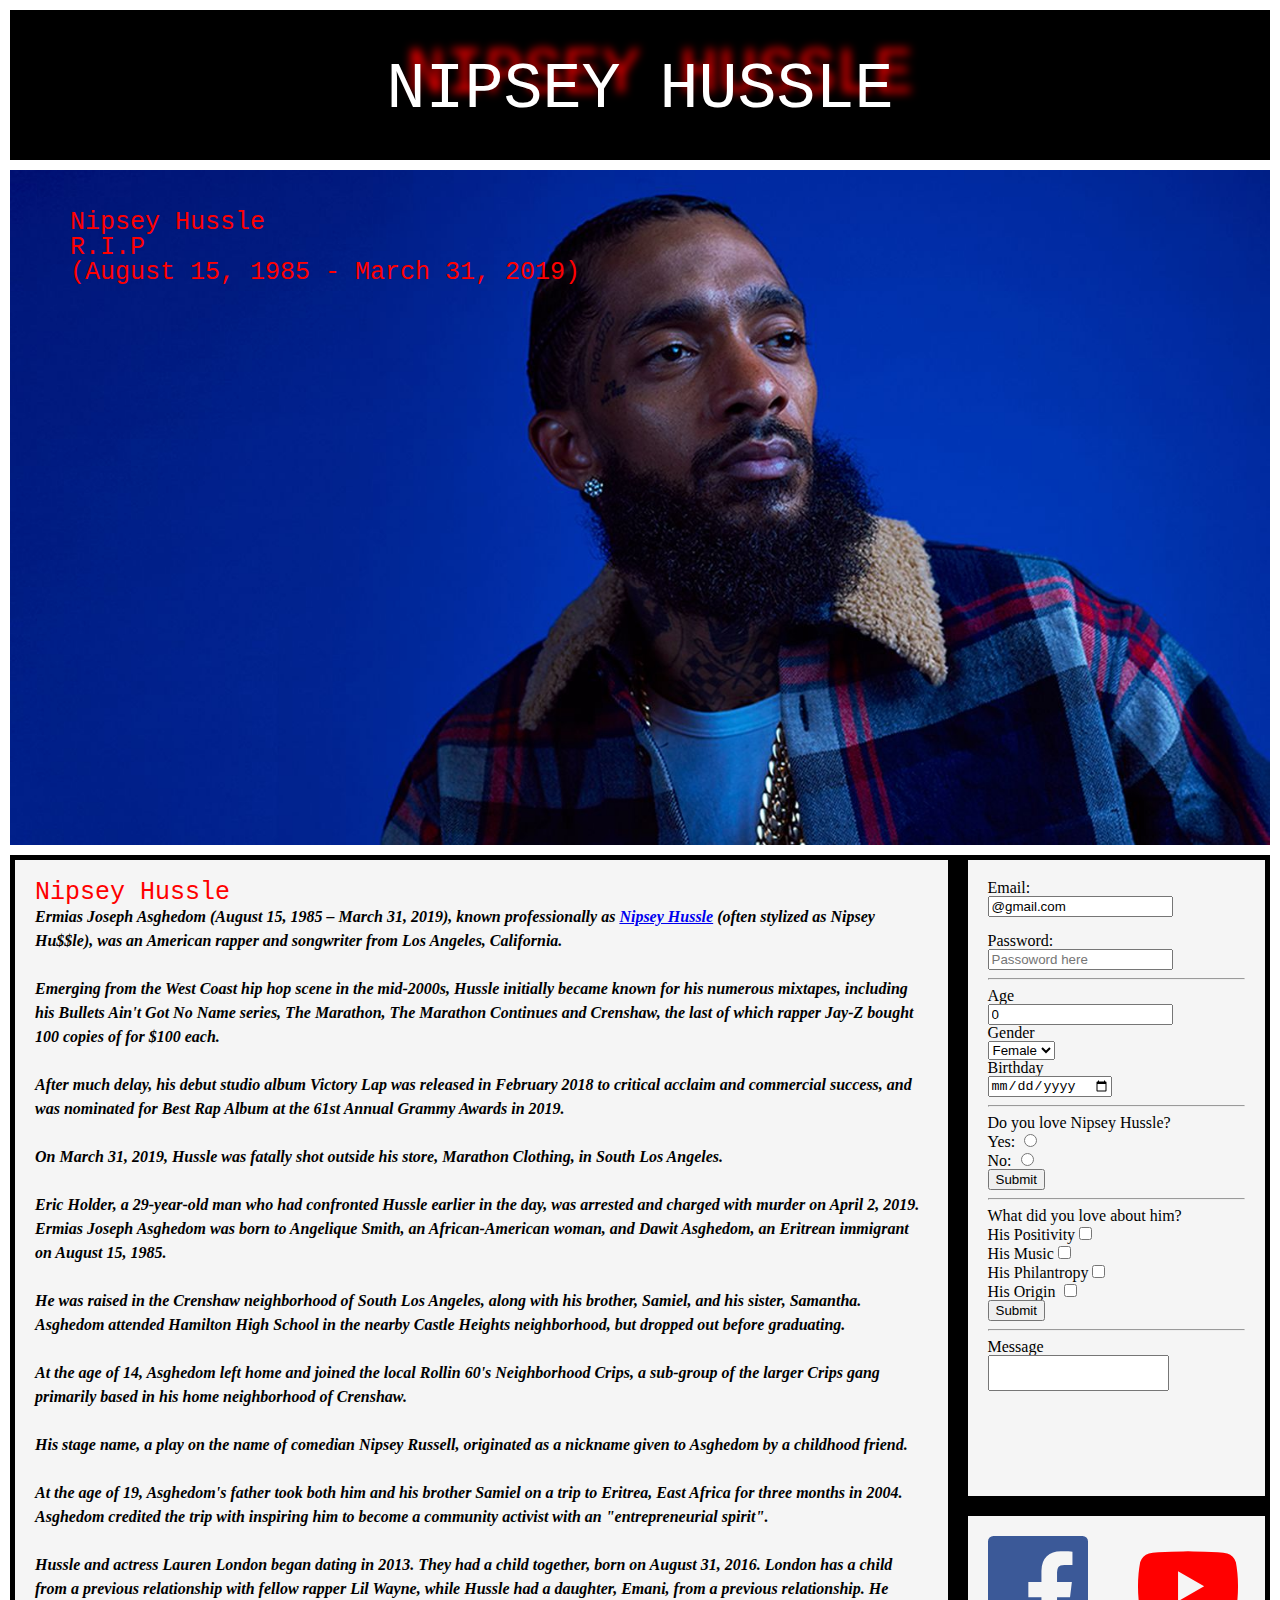
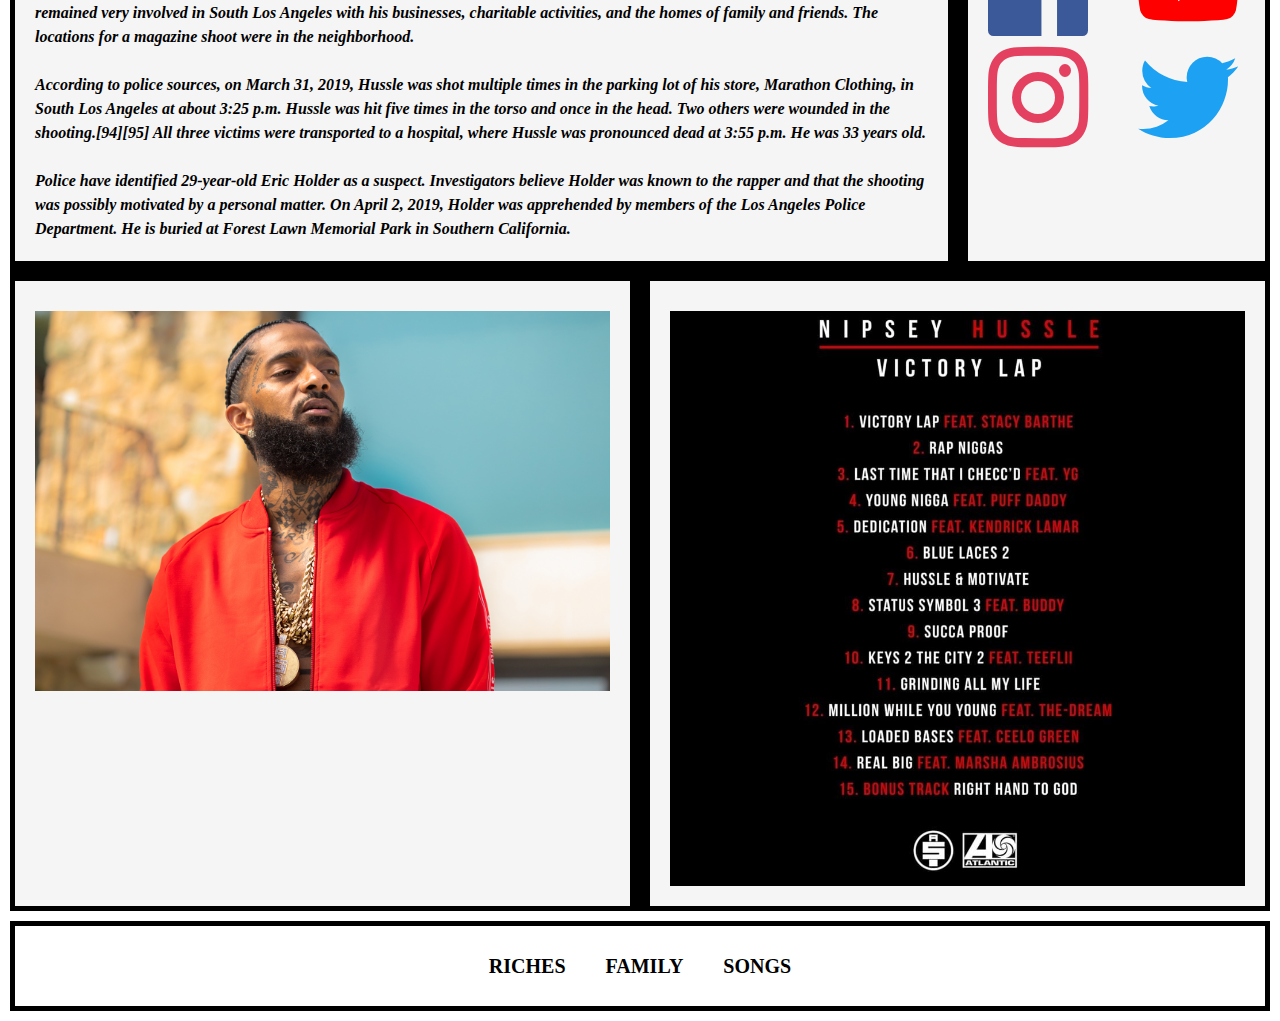
==== index.html @ e99141a1 "media query" ====
<!DOCTYPE html>
<html lang="en">
<head>
  <meta charset="UTF-8">
  <meta name="viewport" content="width=device-width, initial-scale=1.0">
  <meta http-equiv="X-UA-Compatible" content="ie=edge">
  <link rel="stylesheet" href="reset.css">
  <link rel="stylesheet" href="style.css">
  <link rel="shortcut icon" href="ami.jpg"/>
  <link rel="stylesheet" href="4/style.css">
  <script src="scripts.js"></script>
  <title>NIPSEY HUSSLE</title>
</head>

  <body>
 

    <header class="headerone" id="header">
 <h1>Nipsey Hussle</h1>
    </header>

    <section class="firstsection">
        <div class="containerimage">
    <img class="mainimage" src="nipmain.jpg" alt="" srcset="">
    <div class="text-block"> 
        <h1>Nipsey Hussle</h1>
        <h1>R.I.P</h1>
        <h1>(August 15, 1985 - March 31, 2019)</h1>
      </div>
        </div>
    </section>

    <!-- <section class="container">
      <div class="box">
        <div id="front">
          <video class="racks" width="400" height="400" controls>
            <source src="racks.mp4" type="video/mp4">
        </video>
        </div>
        <div id="back">
          <video class="racks" width="400" height="400" controls>
            <source src="statusSymbol3.mp4" type="video/mp4">
        </video>
          </div>
          <div id="left">
            <a href="https://www.themarathonclothing.com/collections/music" target="_blank">
              <img src="nipred.jpg" alt="" srcset=""></a>
            </div>
            <div id="right">
              <img src="nipbrother.jpg" alt="" srcset="">
              </div>
              <div id="top">
            
                </div>
                <div id="bottom">
           
                  </div>
      </div>
    </section> -->

    <section class="fivearticles">
        <article id="one">
            <div>
                <h1>Nipsey Hussle</h1>
                    <p>Ermias Joseph Asghedom (August 15, 1985 – March 31, 2019), 
                      known professionally as <a href="https://en.wikipedia.org/wiki/Nipsey_Hussle" target="_blank">Nipsey Hussle</a> 
                      (often stylized as Nipsey Hu$$le), was an American rapper and songwriter from Los Angeles, California. <br><br>
                      Emerging from the West Coast hip hop scene in the mid-2000s, Hussle initially became known for his numerous mixtapes, including his Bullets Ain't Got No Name series, The Marathon, The Marathon Continues and Crenshaw, the last of which rapper Jay-Z bought 100 copies of for $100 each.
                      <br> <br>
                      After much delay, his debut studio album Victory Lap was released in February 2018 to critical acclaim and commercial success, and was nominated for Best Rap Album at the 61st Annual Grammy Awards in 2019.<br><br>
                      On March 31, 2019, Hussle was fatally shot outside his store, Marathon Clothing, in South Los Angeles. <br><br>
                      Eric Holder, a 29-year-old man who had confronted Hussle earlier in the day, was arrested and charged with murder on April 2, 2019.
                    </p>
                    <p>Ermias Joseph Asghedom was born to Angelique Smith, an African-American woman, and Dawit Asghedom, an Eritrean immigrant on August 15, 1985. 
                        <br><br>
                        He was raised in the Crenshaw neighborhood of South Los Angeles, along with his brother, Samiel, and his sister, Samantha. Asghedom attended Hamilton High School in the nearby Castle Heights neighborhood, but dropped out before graduating. 
                        <br><br>
                        At the age of 14, Asghedom left home and joined the local Rollin 60's Neighborhood Crips, a sub-group of the larger Crips gang primarily based in his home neighborhood of Crenshaw. 
                        <br><br>
                        His stage name, a play on the name of comedian Nipsey Russell, originated as a nickname given to Asghedom by a childhood friend.
                      <br><br>
                      At the age of 19, Asghedom's father took both him and his brother Samiel on a trip to Eritrea, East Africa for three months in 2004. Asghedom credited the trip with inspiring him to become a community activist with an "entrepreneurial spirit".
                      <br><br>
                      Hussle and actress Lauren London began dating in 2013. They had a child together, born on August 31, 2016. London has a child from a previous relationship with fellow rapper Lil Wayne, while Hussle had a daughter, Emani, from a previous relationship. 
                      He remained very involved in South Los Angeles with his businesses, charitable activities, and the homes of family and friends. 
                      The locations for a magazine shoot were in the neighborhood.
                      <br><br>
                      According to police sources, on March 31, 2019, Hussle was shot multiple times in the parking lot of his store, Marathon Clothing, in South Los Angeles at about 3:25 p.m. Hussle was hit five times in the torso and once in the head. Two others were wounded in the shooting.[94][95] All three victims were transported to a hospital, where Hussle was pronounced dead at 3:55 p.m. He was 33 years old.
<br><br>
Police have identified 29-year-old Eric Holder as a suspect. Investigators believe Holder was known to the rapper and that the shooting was possibly motivated by a personal matter. On April 2, 2019, Holder was apprehended by members of the Los Angeles Police Department.

He is buried at Forest Lawn Memorial Park in Southern California.
                      </p>
            </div>
        </article>
        <article id="two">
            <form class="forms">
                Email: <br>
                <input type="email" placeholder="Email here" value="@gmail.com">
                <br>
               <br>
                Password: <br>
                <input type="password" placeholder="Passoword here"><br>
              <hr>
              Age <br> 
              <input type="number" value="0" min="0"><br>
              Gender <br>
              <select name="gender" class="click">
                <option value="girl">Female</option>
                <option value="boy">Male</option>
                <option value="other">Other</option>
              </select> <br>
              Birthday <br> 
              <input type="date" name="birthday"><br>
              <hr>
                Do you love Nipsey Hussle? <br>
                Yes:
                <input type="radio" name="so.to.choose.one"><br>
                No:
                <input type="radio" name="so.to.choose.one"><br>
                <input class="click" type="submit" value="Submit"><br>
              <hr>
          
                What did you love about him? <br>
                His Positivity<input type="checkbox"><br>
                His Music<input type="checkbox"><br>
                His Philantropy<input type="checkbox"><br>
                His Origin <input type="checkbox"><br>
                <input class="click" type="submit" value="Submit"><br>
              <hr>
              
                Message <br> 
                <textarea id="message" placeholder="Message">
                </textarea>
          
              </form>
        </article>
        <article id="three">
          <div class="icons-div">

              <a href="http://facebook.com" target="_blank">
            <span class="icon-facebook">
            </span>
          </a>

          <a href="http://youtube.com" target="_blank">
            <span class="icon-youtube">
              </span>
            </a>

            <a href="http://instagram.com" target="_blank">
              <span class="icon-instagram">
                </span>
              </a>

              <a href="http://twitter.com" target="_blank">
                <span class="icon-twitter">
                  </span>
                </a>
                
          </div>
        </article>
        <article id="four">
          <div><a href="https://www.themarathonclothing.com/collections/music/products/victory-lap" target="_blank"> 
            <img src="nipred.jpg" alt="" srcset=""></a></div>
        </article>
        <article id="five">
            <div><a href="https://www.themarathonclothing.com/collections/music/products/victory-lap" target="_blank"> 
              <img src="victorylap.jpg" alt="" srcset=""></a></div>
        </article>
    </section>

    <footer class="footerone" id="footer">
        <ul>
          <li><a href="http://bbc.com/news" target="_blank">Riches</a></li>
          <li><a href="http://www.bbc.com/news" target="_blank">Family</a></li>
          <li><a href="http://www.bbc.com/news" target="_blank">Songs</a></li>
        </ul>
    </footer>


  </body>
</html>
---- style.css ----
body {
    margin: 10px;
}
header, section, footer {
    display: block;
  }
.headerone, .footerone {
    border: black solid 5px;
}
#header {
  background-color: black;
  height: 150px;
}
#header h1 {
  color: white;
  font-size: 5em;
  text-align: center;
  line-height: 150px;
  text-transform: uppercase;
  text-shadow: 20px -15px 10px red;
}
.firstsection {
  margin-bottom: 10px;
}
.containerimage {
  position: relative;
}
.mainimage, #five img, #four img {
  display: block;
  width: 100%;
  margin-top: 10px;
  }
/* top left text */
.text-block {
  position: absolute;
  top: 40px;
  left: 40px;
  color: black;
  padding-left: 20px;
  padding-right: 20px;
}
.fivearticles {
  display: grid;
  grid-template-columns: 1fr 1fr 1fr 1fr;
  grid-gap: 20px;
  background-color: black;
  border: solid black 5px;
}
#one, #two, #three, #four, #five {
  padding: 20px;
  background-color: whitesmoke;
}
#one {
  grid-column: 1/4;
  grid-row: 1/3;
}
h1 {
  font-size: 25px;
  font-family: monospace;
  color: red;
}
p {
  font-style: italic;
  font-weight: 900;
  line-height: 1.5;
  transition: background .3s ease;
}
#two {
  grid-column: 4/5;
  grid-row: 1/2;
  min-width: 230px;
}
#message {
  resize: none;
  }
#three {
  grid-column: 4/5;
  grid-row: 2/3;
  min-width: 230px;
}
.icons-div {
  font-size: 100px;
}
.icons-div a {
  text-decoration: none;
}
.icon-youtube:before {
  content: "\e900";
  color: #f00; 
}
.icon-twitter:before {
  content: "\e901";
  color: #1da1f2;
}
.icon-instagram:before {
  content: "\e902";
  color: #e4405f;
}
.icon-facebook:before {
  content: "\e903";
  color: #3b5998;
}
#four {
  grid-column: 1/3;
  grid-row: 3/4;
  min-width: 100%;
}
#five {
  grid-column: 3/5;
  grid-row: 3/4;
  min-width: 100%;
}
#footer {
  font-size: 20px;
  margin-top: 10px;
}
ul {
    display: flex;
    justify-content: center;
}
ul li {
    list-style: none;
}
ul li a {
    display: block;
    padding: 10px 20px;
    margin: 20px 0;
    text-decoration: none;
    text-transform: uppercase;
    color: black;
    font-weight: bold;
}

















/* nav {
    position: relative;
    margin-top: 50px;
} */
/* .container {
  width: 400px;
  height: 400px;
  margin: 200px auto;
  perspective: 800px;
}
.box {
  width: 400px;
  transform-style: preserve-3d;
  animation: loop 15s linear infinite;
}
.box div {
  position: absolute;
  width: 400px;
  height: 400px;
  opacity: 0.8;
  font: 80px impact;
  text-align: center;
}
.box img {
  width: 400px;
  height: 400px;
}
#front {
transform: translateZ(200px);
background: yellow;
}
#back {
transform: rotateY(180deg) translateZ(200px);
background: orange;
}
#left {
transform: rotateY(-90deg) translateX(-200px);
transform-origin: left;
background: white;
}
#right {
transform: rotateY(90deg) translateX(200px);
transform-origin: right;
background: red;
}
#top {
transform: rotateX(-90deg) translateY(-200px);
transform-origin: top;
background: black;
}
#bottom {
transform: rotateX(90deg) translateY(200px);
transform-origin: bottom;
background: black;
}
@keyframes loop {
0% { transform: rotateY(0); }
100% { transform: rotateY(360deg); }
} */







    /*
    background-image: url(London.jpg);
    background-repeat: no-repeat;
    background-size: 100%;
    background-position: center;
    */
/*
min-height: 20px;
border-radius: 10px;*/

/*
html {
font-size: 20px;
scroll-behavior: smooth;
}
*/
    /* background-image: url(hussle.jpg);
    background-size: 100% 100%;
    background-size: contain; */

    @media only screen and (max-width: 600px) {
      .fivearticles {
        display: grid;
        grid-template-columns: 1fr;
      }
      #one {
        grid-column: 1/2;
        grid-row: 1/2;
        background-color: red;
      }
      #two {
        grid-column: 1/2;
        grid-row: 2/3;
      }
      #three {
        grid-column: 1/2;
        grid-row: 3/4;
        min-width: 230px;
      }
      #four {
        grid-column: 1/2;
        grid-row: 4/5;
        min-width: 100%;
      }
      #five {
        grid-column: 1/2;
        grid-row: 5/6;
        min-width: 100%;
      }
    }
---- 4/style.css ----
@font-face {
  font-family: 'icomoon';
  src:  url('fonts/icomoon.eot?q5d6qf');
  src:  url('fonts/icomoon.eot?q5d6qf#iefix') format('embedded-opentype'),
    url('fonts/icomoon.ttf?q5d6qf') format('truetype'),
    url('fonts/icomoon.woff?q5d6qf') format('woff'),
    url('fonts/icomoon.svg?q5d6qf#icomoon') format('svg');
  font-weight: normal;
  font-style: normal;
}

[class^="icon-"], [class*=" icon-"] {
  /* use !important to prevent issues with browser extensions that change fonts */
  font-family: 'icomoon' !important;
  speak: none;
  font-style: normal;
  font-weight: normal;
  font-variant: normal;
  text-transform: none;
  line-height: 1;

  /* Better Font Rendering =========== */
  -webkit-font-smoothing: antialiased;
  -moz-osx-font-smoothing: grayscale;
}

.icon-youtube:before {
  content: "\e900";
  color: #f00;
}
.icon-twitter:before {
  content: "\e901";
  color: #1da1f2;
}
.icon-instagram:before {
  content: "\e902";
  color: #e4405f;
}
.icon-facebook:before {
  content: "\e903";
  color: #3b5998;
}
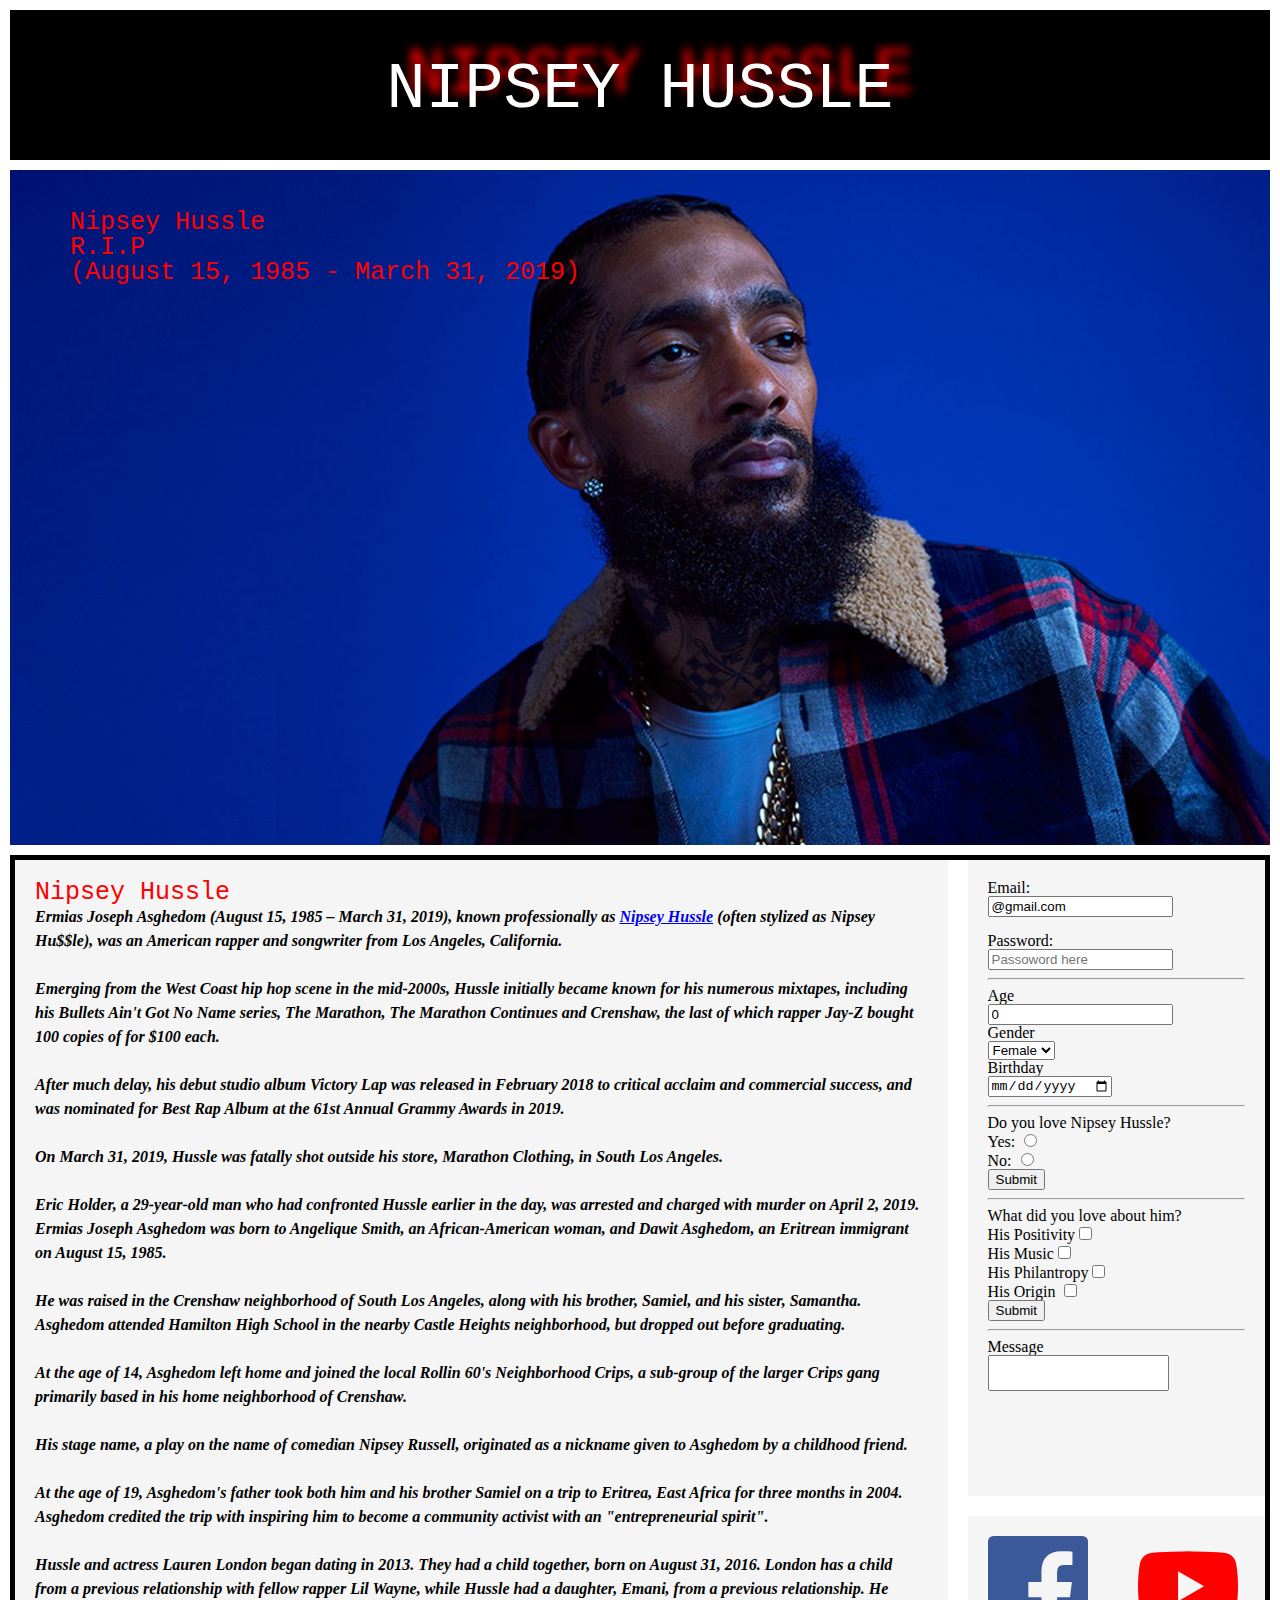
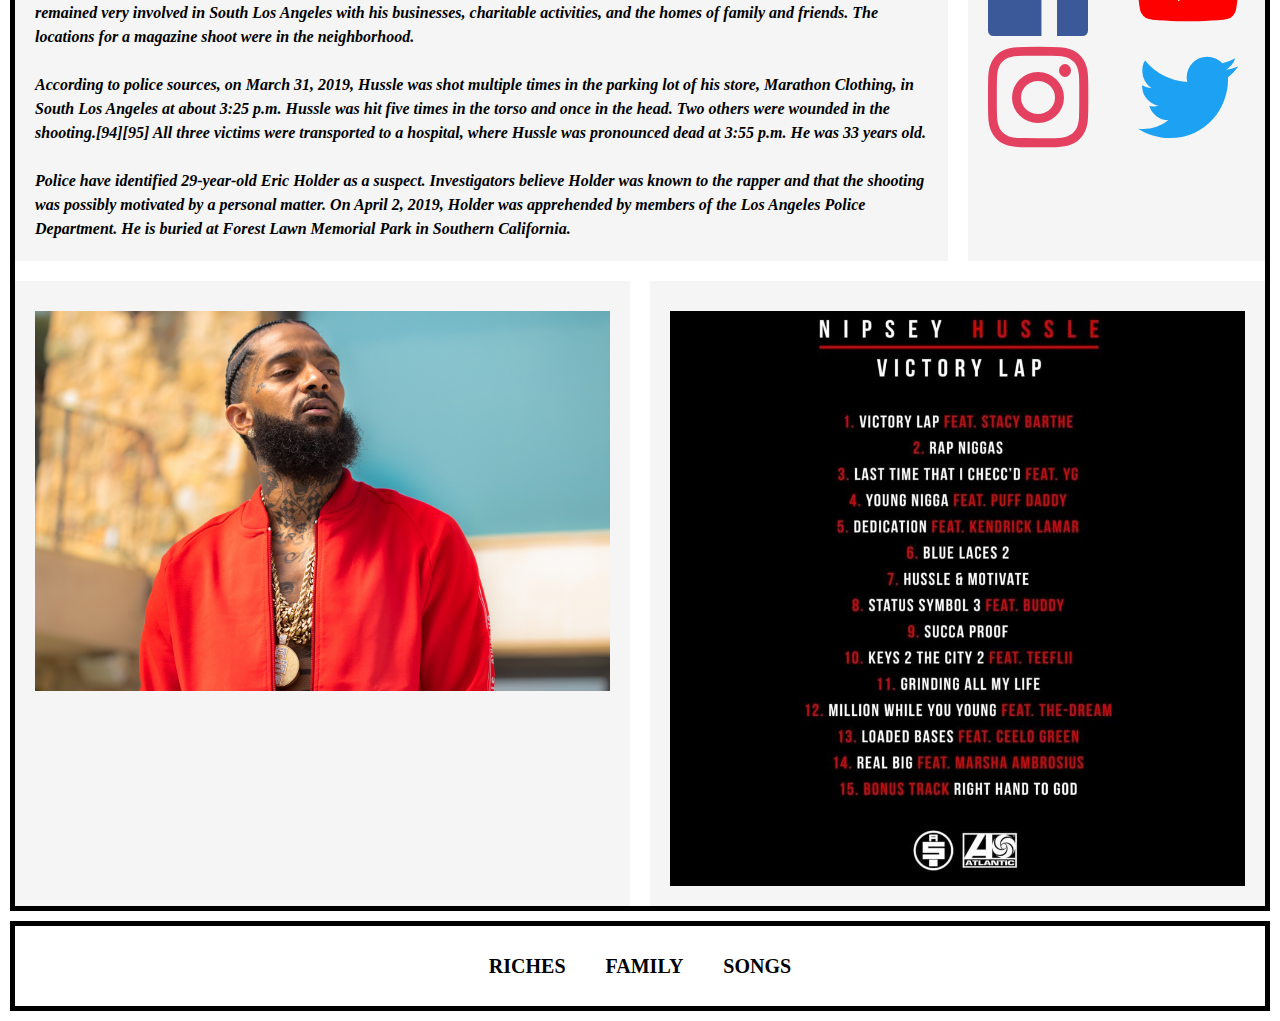
==== commit 1cfc3bc0: "arrange in folders" ====
--- a/index.html
+++ b/index.html
@@ -4,11 +4,11 @@
   <meta charset="UTF-8">
   <meta name="viewport" content="width=device-width, initial-scale=1.0">
   <meta http-equiv="X-UA-Compatible" content="ie=edge">
-  <link rel="stylesheet" href="reset.css">
-  <link rel="stylesheet" href="style.css">
-  <link rel="shortcut icon" href="ami.jpg"/>
-  <link rel="stylesheet" href="4/style.css">
-  <script src="scripts.js"></script>
+  <link rel="stylesheet" href="css.js/reset.css">
+  <link rel="stylesheet" href="css.js/style.css">
+  <link rel="shortcut icon" href="images/ami.jpg"/>
+  <link rel="stylesheet" href="css.js/4/style.css">
+  <script src="css.js/scripts.js"></script>
   <title>NIPSEY HUSSLE</title>
 </head>
 
@@ -21,7 +21,7 @@
 
     <section class="firstsection">
         <div class="containerimage">
-    <img class="mainimage" src="nipmain.jpg" alt="" srcset="">
+    <img class="mainimage" src="images/nipmain.jpg" alt="" srcset="">
     <div class="text-block"> 
         <h1>Nipsey Hussle</h1>
         <h1>R.I.P</h1>
@@ -162,11 +162,11 @@
         </article>
         <article id="four">
           <div><a href="https://www.themarathonclothing.com/collections/music/products/victory-lap" target="_blank"> 
-            <img src="nipred.jpg" alt="" srcset=""></a></div>
+            <img src="images/nipred.jpg" alt="" srcset=""></a></div>
         </article>
         <article id="five">
             <div><a href="https://www.themarathonclothing.com/collections/music/products/victory-lap" target="_blank"> 
-              <img src="victorylap.jpg" alt="" srcset=""></a></div>
+              <img src="images/victorylap.jpg" alt="" srcset=""></a></div>
         </article>
     </section>
 
--- a/css.js/style.css
+++ b/css.js/style.css
@@ -0,0 +1,265 @@
+
+body {
+    margin: 10px;
+}
+header, section, footer {
+    display: block;
+  }
+.headerone, .footerone {
+    border: black solid 5px;
+}
+#header {
+  background-color: black;
+  height: 150px;
+}
+#header h1 {
+  color: white;
+  font-size: 5em;
+  text-align: center;
+  line-height: 150px;
+  text-transform: uppercase;
+  text-shadow: 20px -15px 10px red;
+}
+.firstsection {
+  margin-bottom: 10px;
+}
+.containerimage {
+  position: relative;
+}
+.mainimage, #five img, #four img {
+  display: block;
+  width: 100%;
+  margin-top: 10px;
+  }
+/* top left text */
+.text-block {
+  position: absolute;
+  top: 40px;
+  left: 40px;
+  color: black;
+  padding-left: 20px;
+  padding-right: 20px;
+}
+.fivearticles {
+  display: grid;
+  grid-template-columns: 1fr 1fr 1fr 1fr;
+  grid-gap: 20px;
+  border: solid black 5px;
+}
+#one, #two, #three, #four, #five {
+  padding: 20px;
+  background-color: whitesmoke;
+}
+#one {
+  grid-column: 1/4;
+  grid-row: 1/3;
+}
+h1 {
+  font-size: 25px;
+  font-family: monospace;
+  color: red;
+}
+p {
+  font-style: italic;
+  font-weight: 900;
+  line-height: 1.5;
+  transition: background .3s ease;
+}
+#two {
+  grid-column: 4/5;
+  grid-row: 1/2;
+  min-width: 230px;
+}
+#message {
+  resize: none;
+  }
+#three {
+  grid-column: 4/5;
+  grid-row: 2/3;
+  min-width: 230px;
+}
+.icons-div {
+  font-size: 100px;
+}
+.icons-div a {
+  text-decoration: none;
+}
+.icon-youtube:before {
+  content: "\e900";
+  color: #f00; 
+}
+.icon-twitter:before {
+  content: "\e901";
+  color: #1da1f2;
+}
+.icon-instagram:before {
+  content: "\e902";
+  color: #e4405f;
+}
+.icon-facebook:before {
+  content: "\e903";
+  color: #3b5998;
+}
+#four {
+  grid-column: 1/3;
+  grid-row: 3/4;
+  min-width: 100%;
+}
+#five {
+  grid-column: 3/5;
+  grid-row: 3/4;
+  min-width: 100%;
+}
+#footer {
+  font-size: 20px;
+  margin-top: 10px;
+}
+ul {
+    display: flex;
+    justify-content: center;
+}
+ul li {
+    list-style: none;
+}
+ul li a {
+    display: block;
+    padding: 10px 20px;
+    margin: 20px 0;
+    text-decoration: none;
+    text-transform: uppercase;
+    color: black;
+    font-weight: bold;
+}
+
+
+
+
+
+
+
+
+
+
+
+
+
+
+
+
+
+/* nav {
+    position: relative;
+    margin-top: 50px;
+} */
+/* .container {
+  width: 400px;
+  height: 400px;
+  margin: 200px auto;
+  perspective: 800px;
+}
+.box {
+  width: 400px;
+  transform-style: preserve-3d;
+  animation: loop 15s linear infinite;
+}
+.box div {
+  position: absolute;
+  width: 400px;
+  height: 400px;
+  opacity: 0.8;
+  font: 80px impact;
+  text-align: center;
+}
+.box img {
+  width: 400px;
+  height: 400px;
+}
+#front {
+transform: translateZ(200px);
+background: yellow;
+}
+#back {
+transform: rotateY(180deg) translateZ(200px);
+background: orange;
+}
+#left {
+transform: rotateY(-90deg) translateX(-200px);
+transform-origin: left;
+background: white;
+}
+#right {
+transform: rotateY(90deg) translateX(200px);
+transform-origin: right;
+background: red;
+}
+#top {
+transform: rotateX(-90deg) translateY(-200px);
+transform-origin: top;
+background: black;
+}
+#bottom {
+transform: rotateX(90deg) translateY(200px);
+transform-origin: bottom;
+background: black;
+}
+@keyframes loop {
+0% { transform: rotateY(0); }
+100% { transform: rotateY(360deg); }
+} */
+
+
+
+
+
+
+
+    /*
+    background-image: url(London.jpg);
+    background-repeat: no-repeat;
+    background-size: 100%;
+    background-position: center;
+    */
+/*
+min-height: 20px;
+border-radius: 10px;*/
+
+/*
+html {
+font-size: 20px;
+scroll-behavior: smooth;
+}
+*/
+    /* background-image: url(hussle.jpg);
+    background-size: 100% 100%;
+    background-size: contain; */
+
+    @media only screen and (max-width: 600px) {
+      .fivearticles {
+        display: grid;
+        grid-template-columns: 1fr;
+      }
+      #one {
+        grid-column: 1/2;
+        grid-row: 1/2;
+        background-color: red;
+      }
+      #two {
+        grid-column: 1/2;
+        grid-row: 2/3;
+      }
+      #three {
+        grid-column: 1/2;
+        grid-row: 5/6;
+        min-width: 230px;
+      }
+      #four {
+        grid-column: 1/2;
+        grid-row: 3/4;
+        min-width: 100%;
+      }
+      #five {
+        grid-column: 1/2;
+        grid-row: 4/5;
+        min-width: 100%;
+      }
+    }--- a/css.js/4/style.css
+++ b/css.js/4/style.css
@@ -0,0 +1,42 @@
+@font-face {
+  font-family: 'icomoon';
+  src:  url('fonts/icomoon.eot?q5d6qf');
+  src:  url('fonts/icomoon.eot?q5d6qf#iefix') format('embedded-opentype'),
+    url('fonts/icomoon.ttf?q5d6qf') format('truetype'),
+    url('fonts/icomoon.woff?q5d6qf') format('woff'),
+    url('fonts/icomoon.svg?q5d6qf#icomoon') format('svg');
+  font-weight: normal;
+  font-style: normal;
+}
+
+[class^="icon-"], [class*=" icon-"] {
+  /* use !important to prevent issues with browser extensions that change fonts */
+  font-family: 'icomoon' !important;
+  speak: none;
+  font-style: normal;
+  font-weight: normal;
+  font-variant: normal;
+  text-transform: none;
+  line-height: 1;
+
+  /* Better Font Rendering =========== */
+  -webkit-font-smoothing: antialiased;
+  -moz-osx-font-smoothing: grayscale;
+}
+
+.icon-youtube:before {
+  content: "\e900";
+  color: #f00;
+}
+.icon-twitter:before {
+  content: "\e901";
+  color: #1da1f2;
+}
+.icon-instagram:before {
+  content: "\e902";
+  color: #e4405f;
+}
+.icon-facebook:before {
+  content: "\e903";
+  color: #3b5998;
+}
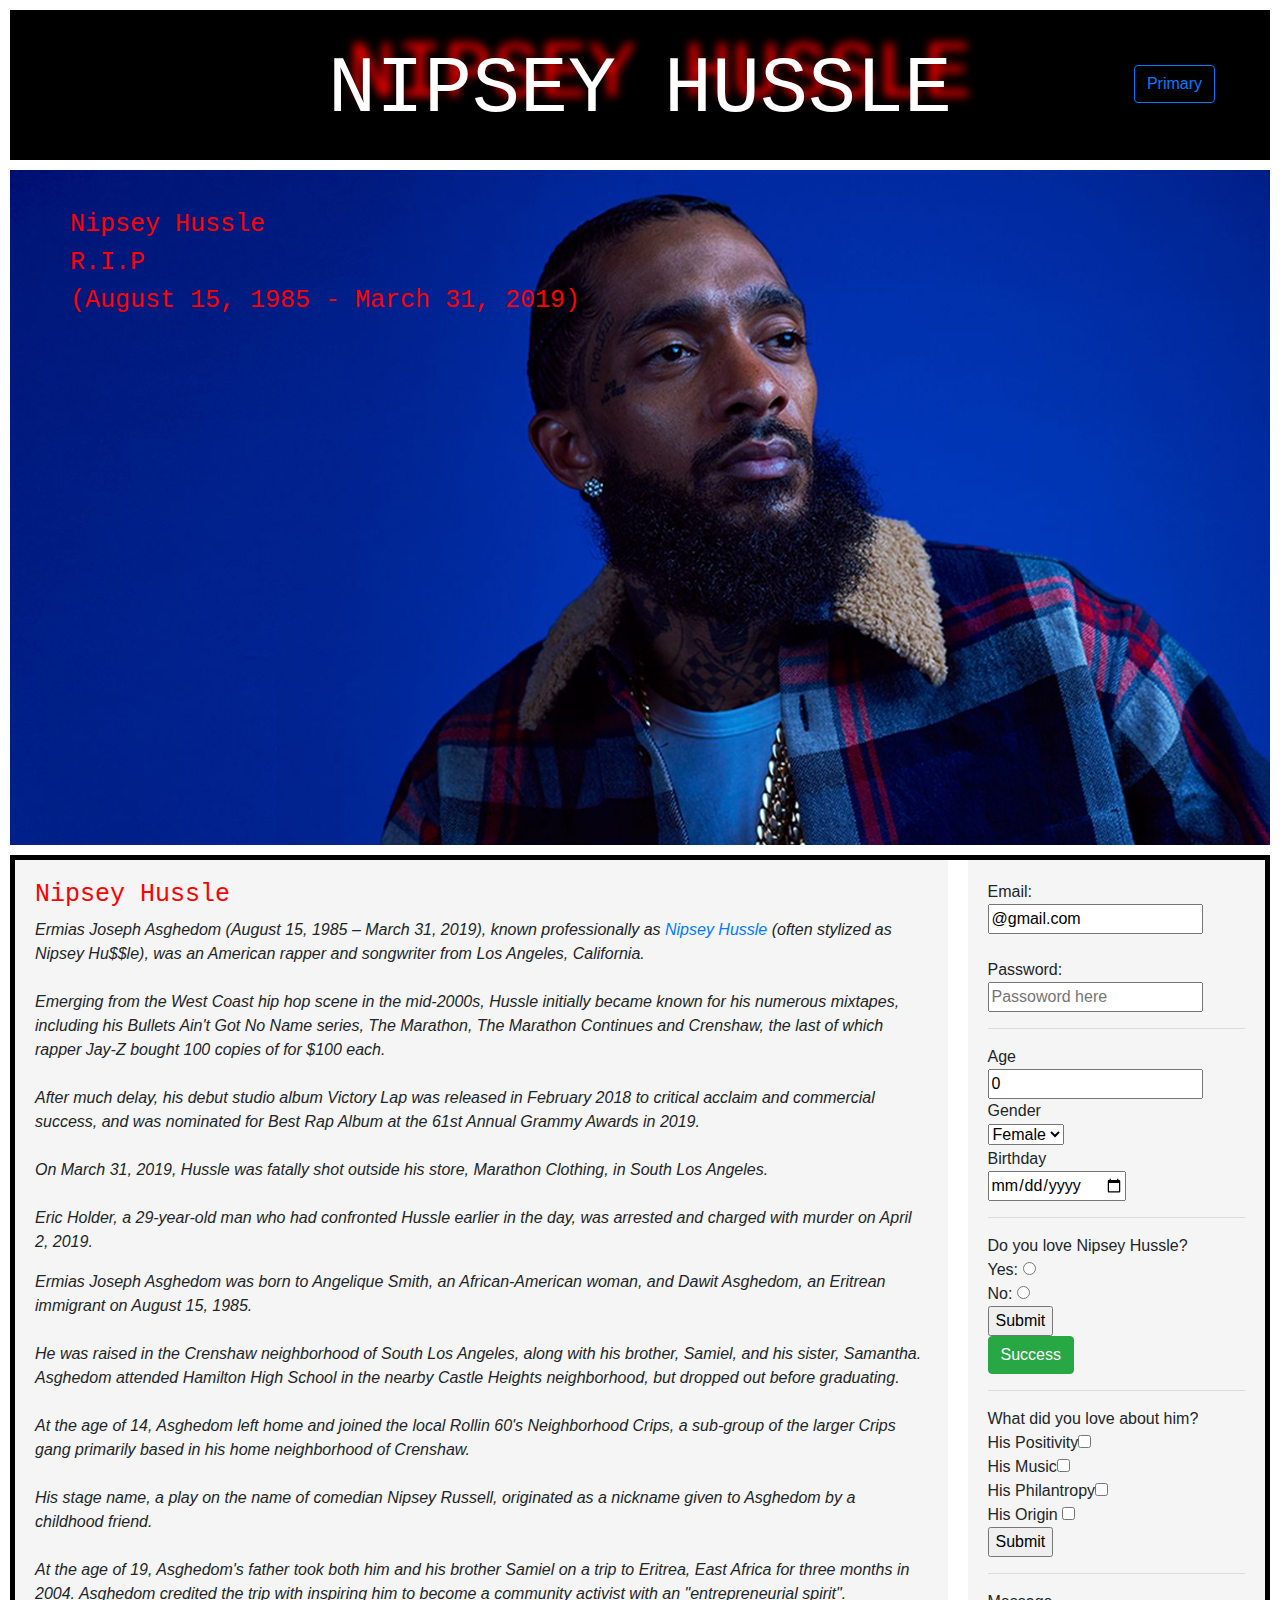
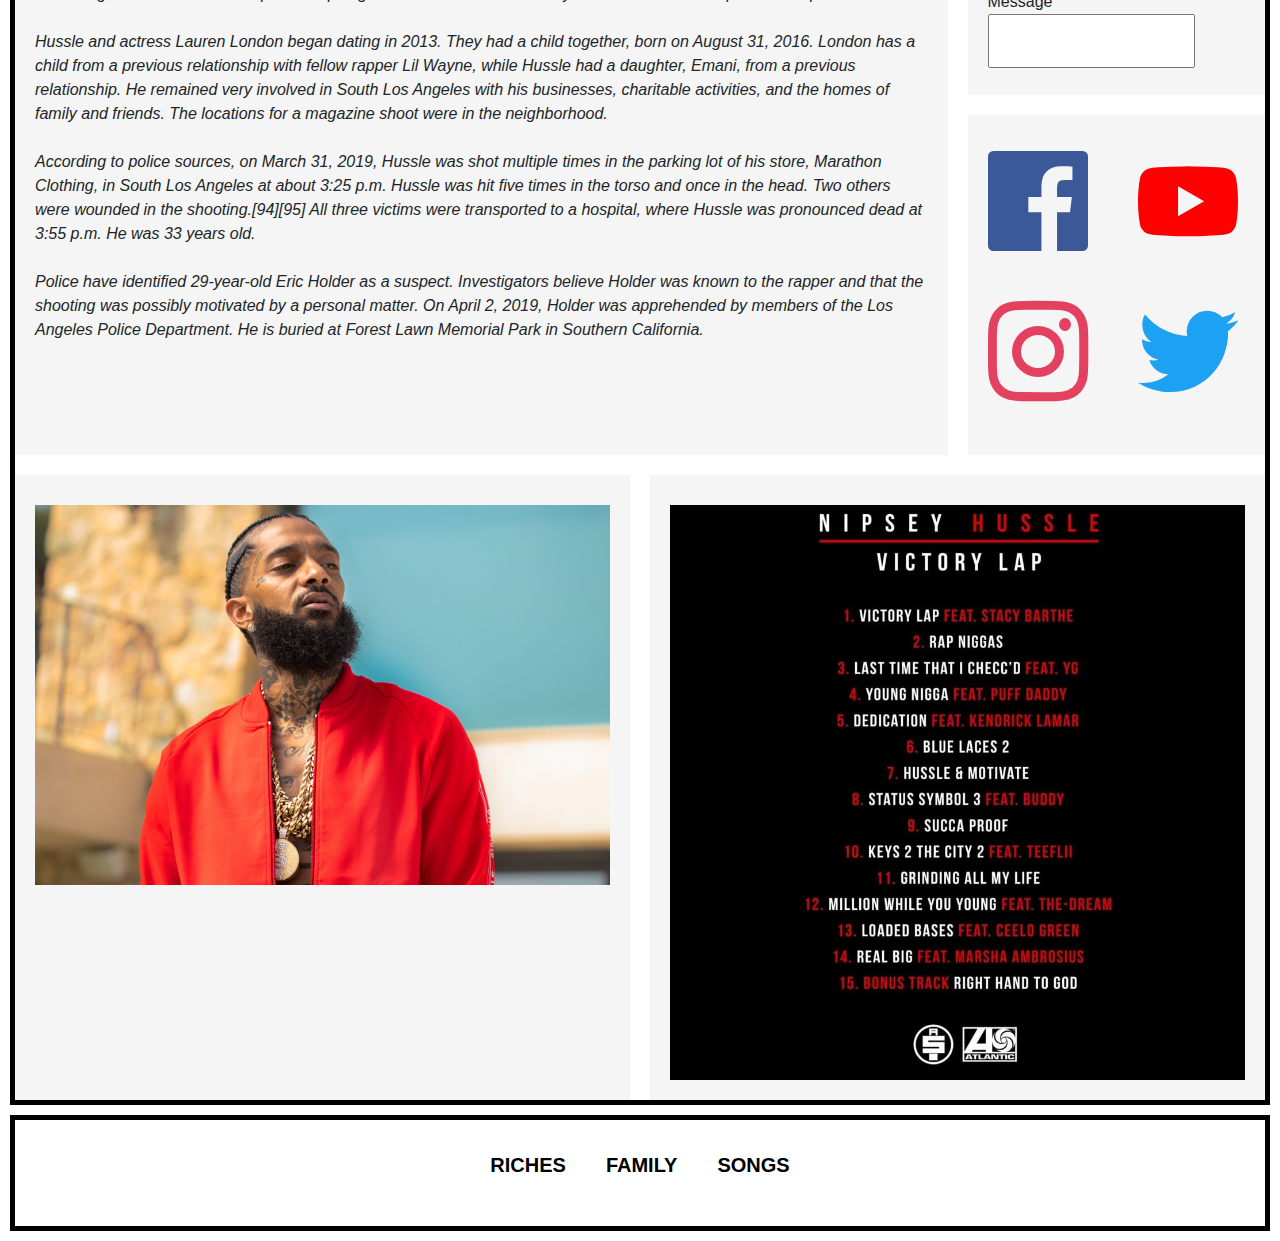
==== commit ef8fce60: "add page and login button" ====
--- a/index.html
+++ b/index.html
@@ -4,19 +4,21 @@
   <meta charset="UTF-8">
   <meta name="viewport" content="width=device-width, initial-scale=1.0">
   <meta http-equiv="X-UA-Compatible" content="ie=edge">
-  <link rel="stylesheet" href="css.js/reset.css">
-  <link rel="stylesheet" href="css.js/style.css">
+  <link rel="stylesheet" href="css/reset.css">
+  <link rel="stylesheet" href="https://stackpath.bootstrapcdn.com/bootstrap/4.3.1/css/bootstrap.min.css" integrity="sha384-ggOyR0iXCbMQv3Xipma34MD+dH/1fQ784/j6cY/iJTQUOhcWr7x9JvoRxT2MZw1T" crossorigin="anonymous">
   <link rel="shortcut icon" href="images/ami.jpg"/>
-  <link rel="stylesheet" href="css.js/4/style.css">
-  <script src="css.js/scripts.js"></script>
+  <link rel="stylesheet" href="css/4/style.css">
+  <link rel="stylesheet" href="css/style.css">
+  
   <title>NIPSEY HUSSLE</title>
 </head>
 
   <body>
- 
+    <header class="headerone" id="header">
+      
+ <h1>Nipsey Hussle</h1>
+ <a href="login.html" target="_blank"><button type="button" class="btn btn-outline-primary">Primary</button></a>
 
-    <header class="headerone" id="header">
- <h1>Nipsey Hussle</h1>
     </header>
 
     <section class="firstsection">
@@ -29,34 +31,6 @@
       </div>
         </div>
     </section>
-
-    <!-- <section class="container">
-      <div class="box">
-        <div id="front">
-          <video class="racks" width="400" height="400" controls>
-            <source src="racks.mp4" type="video/mp4">
-        </video>
-        </div>
-        <div id="back">
-          <video class="racks" width="400" height="400" controls>
-            <source src="statusSymbol3.mp4" type="video/mp4">
-        </video>
-          </div>
-          <div id="left">
-            <a href="https://www.themarathonclothing.com/collections/music" target="_blank">
-              <img src="nipred.jpg" alt="" srcset=""></a>
-            </div>
-            <div id="right">
-              <img src="nipbrother.jpg" alt="" srcset="">
-              </div>
-              <div id="top">
-            
-                </div>
-                <div id="bottom">
-           
-                  </div>
-      </div>
-    </section> -->
 
     <section class="fivearticles">
         <article id="one">
@@ -119,6 +93,7 @@
                 No:
                 <input type="radio" name="so.to.choose.one"><br>
                 <input class="click" type="submit" value="Submit"><br>
+                <button type="button" class="btn btn-success">Success</button>
               <hr>
           
                 What did you love about him? <br>
@@ -178,6 +153,36 @@
         </ul>
     </footer>
 
-
+    <script src="https://code.jquery.com/jquery-3.3.1.slim.min.js" integrity="sha384-q8i/X+965DzO0rT7abK41JStQIAqVgRVzpbzo5smXKp4YfRvH+8abtTE1Pi6jizo" crossorigin="anonymous"></script>
+    <script src="https://cdnjs.cloudflare.com/ajax/libs/popper.js/1.14.7/umd/popper.min.js" integrity="sha384-UO2eT0CpHqdSJQ6hJty5KVphtPhzWj9WO1clHTMGa3JDZwrnQq4sF86dIHNDz0W1" crossorigin="anonymous"></script>
+    <script src="https://stackpath.bootstrapcdn.com/bootstrap/4.3.1/js/bootstrap.min.js" integrity="sha384-JjSmVgyd0p3pXB1rRibZUAYoIIy6OrQ6VrjIEaFf/nJGzIxFDsf4x0xIM+B07jRM" crossorigin="anonymous"></script>
+    <script src="js/scripts.js"></script>
   </body>
-</html>+</html>
+<!-- <section class="container">
+      <div class="box">
+        <div id="front">
+          <video class="racks" width="400" height="400" controls>
+            <source src="racks.mp4" type="video/mp4">
+        </video>
+        </div>
+        <div id="back">
+          <video class="racks" width="400" height="400" controls>
+            <source src="statusSymbol3.mp4" type="video/mp4">
+        </video>
+          </div>
+          <div id="left">
+            <a href="https://www.themarathonclothing.com/collections/music" target="_blank">
+              <img src="nipred.jpg" alt="" srcset=""></a>
+            </div>
+            <div id="right">
+              <img src="nipbrother.jpg" alt="" srcset="">
+              </div>
+              <div id="top">
+            
+                </div>
+                <div id="bottom">
+           
+                  </div>
+      </div>
+    </section> -->--- a/css/4/style.css
+++ b/css/4/style.css
@@ -0,0 +1,42 @@
+@font-face {
+  font-family: 'icomoon';
+  src:  url('fonts/icomoon.eot?q5d6qf');
+  src:  url('fonts/icomoon.eot?q5d6qf#iefix') format('embedded-opentype'),
+    url('fonts/icomoon.ttf?q5d6qf') format('truetype'),
+    url('fonts/icomoon.woff?q5d6qf') format('woff'),
+    url('fonts/icomoon.svg?q5d6qf#icomoon') format('svg');
+  font-weight: normal;
+  font-style: normal;
+}
+
+[class^="icon-"], [class*=" icon-"] {
+  /* use !important to prevent issues with browser extensions that change fonts */
+  font-family: 'icomoon' !important;
+  speak: none;
+  font-style: normal;
+  font-weight: normal;
+  font-variant: normal;
+  text-transform: none;
+  line-height: 1;
+
+  /* Better Font Rendering =========== */
+  -webkit-font-smoothing: antialiased;
+  -moz-osx-font-smoothing: grayscale;
+}
+
+.icon-youtube:before {
+  content: "\e900";
+  color: #f00;
+}
+.icon-twitter:before {
+  content: "\e901";
+  color: #1da1f2;
+}
+.icon-instagram:before {
+  content: "\e902";
+  color: #e4405f;
+}
+.icon-facebook:before {
+  content: "\e903";
+  color: #3b5998;
+}
--- a/css/style.css
+++ b/css/style.css
@@ -0,0 +1,284 @@
+
+body {
+    margin: 10px;
+}
+header, section, footer {
+    display: block;
+  }
+.headerone, .footerone {
+    border: black solid 5px;
+}
+#header {
+  background-color: black;
+  height: 150px;
+  position: relative;
+}
+#header .btn {
+  position: absolute;
+  top: 50px;
+  right: 50px;
+}
+#header h1 {
+  color: white;
+  font-size: 5em;
+  text-align: center;
+  line-height: 150px;
+  text-transform: uppercase;
+  text-shadow: 20px -15px 10px red;
+}
+.firstsection {
+  margin-bottom: 10px;
+}
+.containerimage {
+  position: relative;
+}
+.mainimage, #five img, #four img {
+  display: block;
+  width: 100%;
+  margin-top: 10px;
+  }
+/* top left text */
+.text-block {
+  position: absolute;
+  top: 40px;
+  left: 40px;
+  color: black;
+  padding-left: 20px;
+  padding-right: 20px;
+}
+.fivearticles {
+  display: grid;
+  grid-template-columns: 1fr 1fr 1fr 1fr;
+  grid-gap: 20px;
+  border: solid black 5px;
+}
+#one, #two, #three, #four, #five {
+  padding: 20px;
+  background-color: whitesmoke;
+}
+#one {
+  grid-column: 1/4;
+  grid-row: 1/3;
+}
+h1 {
+  font-size: 25px;
+  font-family: monospace;
+  color: red;
+}
+p {
+  font-style: italic;
+  line-height: 1.5;
+  transition: background .3s ease;
+}
+#two {
+  grid-column: 4/5;
+  grid-row: 1/2;
+  min-width: 230px;
+}
+#message {
+  resize: none;
+  }
+#three {
+  grid-column: 4/5;
+  grid-row: 2/3;
+  min-width: 230px;
+}
+.icons-div {
+  font-size: 100px;
+}
+.icons-div a {
+  text-decoration: none;
+}
+.icon-youtube:before {
+  content: "\e900";
+  color: #f00; 
+}
+.icon-twitter:before {
+  content: "\e901";
+  color: #1da1f2;
+}
+.icon-instagram:before {
+  content: "\e902";
+  color: #e4405f;
+}
+.icon-facebook:before {
+  content: "\e903";
+  color: #3b5998;
+}
+#four {
+  grid-column: 1/3;
+  grid-row: 3/4;
+  min-width: 100%;
+}
+#five {
+  grid-column: 3/5;
+  grid-row: 3/4;
+  min-width: 100%;
+}
+#footer {
+  font-size: 20px;
+  margin-top: 10px;
+}
+ul {
+    display: flex;
+    justify-content: center;
+}
+
+ul li {
+    list-style: none;
+}
+
+#footer ul li a {
+    display: block;
+    padding: 10px 20px;
+    margin: 20px 0;
+    text-decoration: none;
+    text-transform: uppercase;
+    color: black;
+    font-weight: bold;
+}
+ul li a:hover {
+  background-color: whitesmoke;
+}
+
+
+
+
+
+
+
+
+
+
+
+
+
+
+
+
+/* nav {
+    position: relative;
+    margin-top: 50px;
+} */
+/* .container {
+  width: 400px;
+  height: 400px;
+  margin: 200px auto;
+  perspective: 800px;
+}
+.box {
+  width: 400px;
+  transform-style: preserve-3d;
+  animation: loop 15s linear infinite;
+}
+.box div {
+  position: absolute;
+  width: 400px;
+  height: 400px;
+  opacity: 0.8;
+  font: 80px impact;
+  text-align: center;
+}
+.box img {
+  width: 400px;
+  height: 400px;
+}
+#front {
+transform: translateZ(200px);
+background: yellow;
+}
+#back {
+transform: rotateY(180deg) translateZ(200px);
+background: orange;
+}
+#left {
+transform: rotateY(-90deg) translateX(-200px);
+transform-origin: left;
+background: white;
+}
+#right {
+transform: rotateY(90deg) translateX(200px);
+transform-origin: right;
+background: red;
+}
+#top {
+transform: rotateX(-90deg) translateY(-200px);
+transform-origin: top;
+background: black;
+}
+#bottom {
+transform: rotateX(90deg) translateY(200px);
+transform-origin: bottom;
+background: black;
+}
+@keyframes loop {
+0% { transform: rotateY(0); }
+100% { transform: rotateY(360deg); }
+} */
+
+
+
+
+
+
+
+    /*
+    background-image: url(London.jpg);
+    background-repeat: no-repeat;
+    background-size: 100%;
+    background-position: center;
+    */
+/*
+min-height: 20px;
+border-radius: 10px;*/
+
+/*
+html {
+font-size: 20px;
+scroll-behavior: smooth;
+}
+*/
+    /* background-image: url(hussle.jpg);
+    background-size: 100% 100%;
+    background-size: contain; */
+
+    @media only screen and (max-width: 600px) {
+
+        #header h1 {
+        color: white;
+        font-size: 4em;
+        text-align: center;
+        line-height: 150px;
+        text-transform: uppercase;
+        text-shadow: 20px -15px 10px red;
+      }
+
+      .fivearticles {
+        display: grid;
+        grid-template-columns: 1fr;
+      }
+      #one {
+        grid-column: 1/2;
+        grid-row: 1/2;
+        background-color: antiquewhite;
+      }
+      #two {
+        grid-column: 1/2;
+        grid-row: 2/3;
+      }
+      #three {
+        grid-column: 1/2;
+        grid-row: 5/6;
+        min-width: 230px;
+      }
+      #four {
+        grid-column: 1/2;
+        grid-row: 3/4;
+        min-width: 100%;
+      }
+      #five {
+        grid-column: 1/2;
+        grid-row: 4/5;
+        min-width: 100%;
+      }
+    }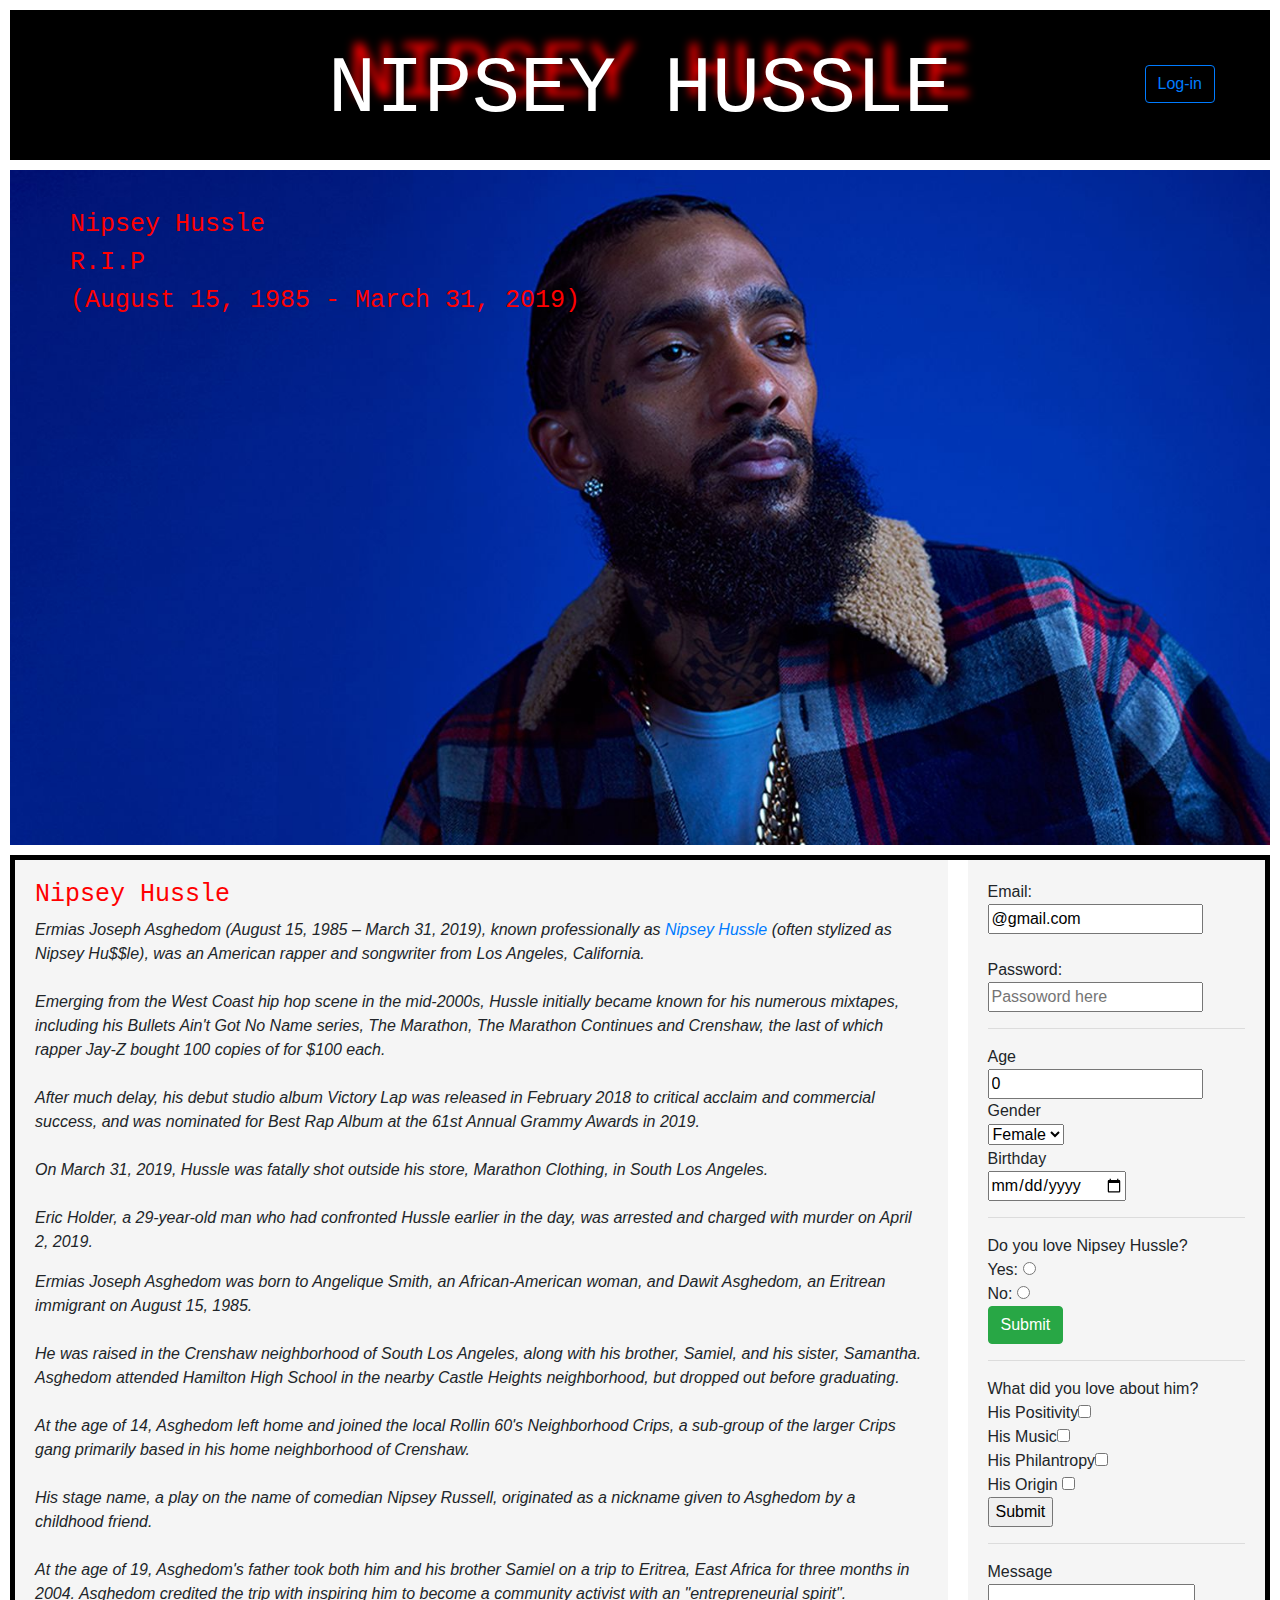
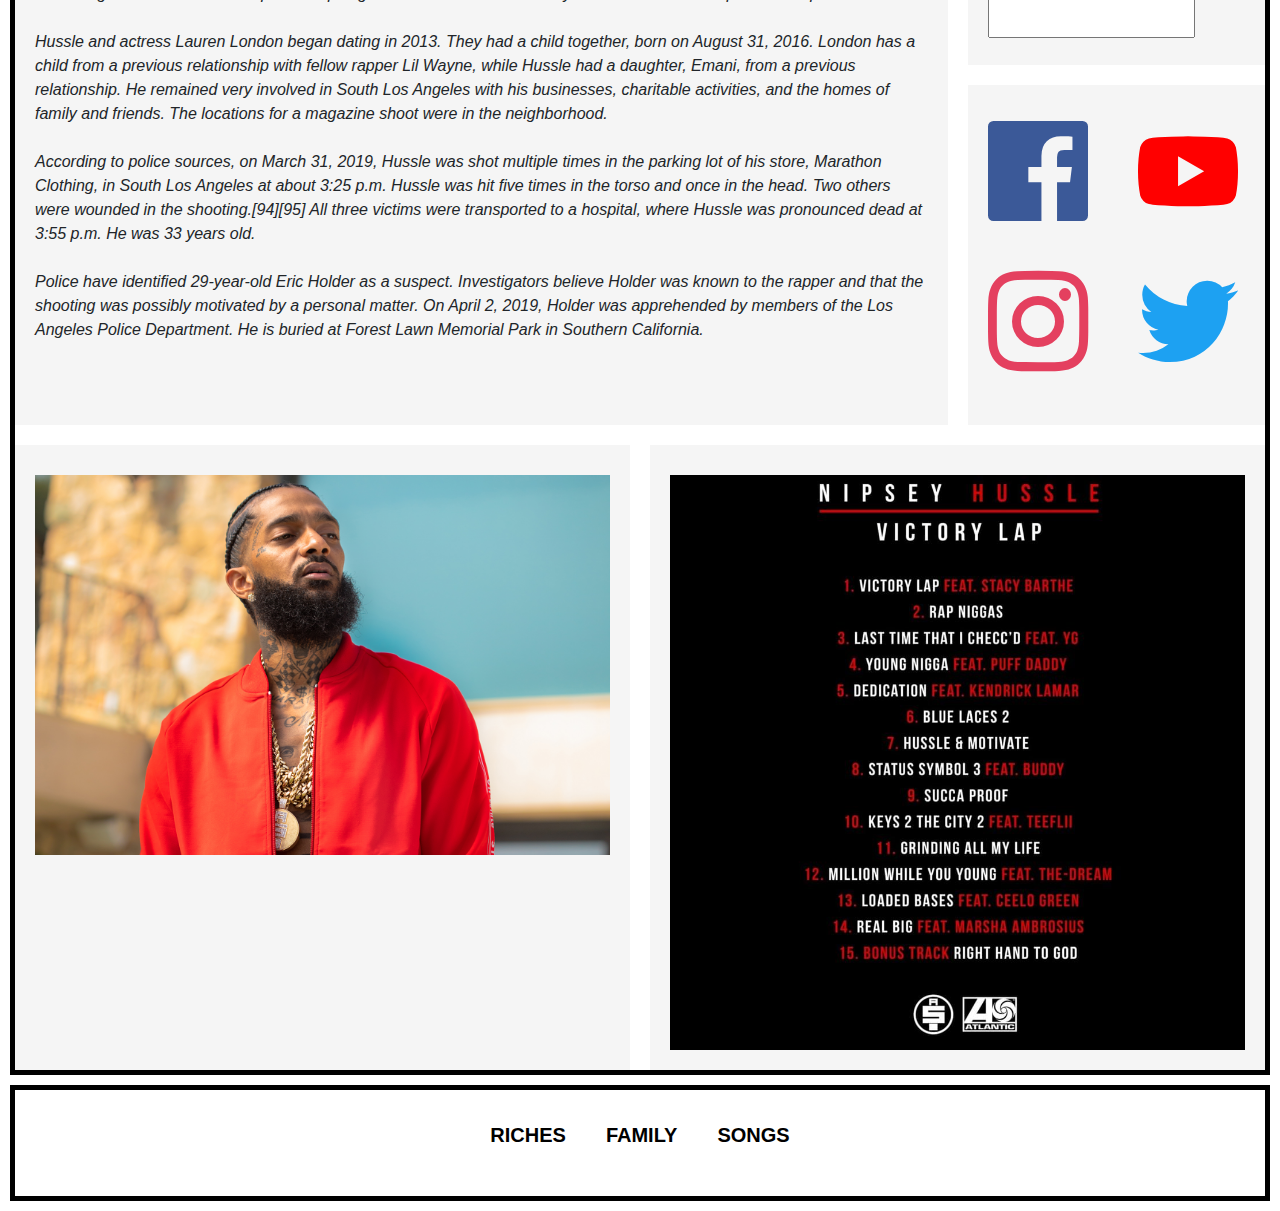
==== commit 760c9400: "login button fix for media query" ====
--- a/index.html
+++ b/index.html
@@ -8,16 +8,20 @@
   <link rel="stylesheet" href="https://stackpath.bootstrapcdn.com/bootstrap/4.3.1/css/bootstrap.min.css" integrity="sha384-ggOyR0iXCbMQv3Xipma34MD+dH/1fQ784/j6cY/iJTQUOhcWr7x9JvoRxT2MZw1T" crossorigin="anonymous">
   <link rel="shortcut icon" href="images/ami.jpg"/>
   <link rel="stylesheet" href="css/4/style.css">
+  <link rel="stylesheet" href="css/animate.css">
   <link rel="stylesheet" href="css/style.css">
   
   <title>NIPSEY HUSSLE</title>
 </head>
-
-  <body>
+  <body class="body-index">
     <header class="headerone" id="header">
       
  <h1>Nipsey Hussle</h1>
- <a href="login.html" target="_blank"><button type="button" class="btn btn-outline-primary">Primary</button></a>
+ <a href="login.html" target="_blank">
+   <button type="button" class="btn btn-outline-primary">
+     Log-in
+   </button>
+  </a>
 
     </header>
 
@@ -92,8 +96,7 @@
                 <input type="radio" name="so.to.choose.one"><br>
                 No:
                 <input type="radio" name="so.to.choose.one"><br>
-                <input class="click" type="submit" value="Submit"><br>
-                <button type="button" class="btn btn-success">Success</button>
+                <button type="button" class="btn btn-success">Submit</button>
               <hr>
           
                 What did you love about him? <br>
@@ -158,31 +161,4 @@
     <script src="https://stackpath.bootstrapcdn.com/bootstrap/4.3.1/js/bootstrap.min.js" integrity="sha384-JjSmVgyd0p3pXB1rRibZUAYoIIy6OrQ6VrjIEaFf/nJGzIxFDsf4x0xIM+B07jRM" crossorigin="anonymous"></script>
     <script src="js/scripts.js"></script>
   </body>
-</html>
-<!-- <section class="container">
-      <div class="box">
-        <div id="front">
-          <video class="racks" width="400" height="400" controls>
-            <source src="racks.mp4" type="video/mp4">
-        </video>
-        </div>
-        <div id="back">
-          <video class="racks" width="400" height="400" controls>
-            <source src="statusSymbol3.mp4" type="video/mp4">
-        </video>
-          </div>
-          <div id="left">
-            <a href="https://www.themarathonclothing.com/collections/music" target="_blank">
-              <img src="nipred.jpg" alt="" srcset=""></a>
-            </div>
-            <div id="right">
-              <img src="nipbrother.jpg" alt="" srcset="">
-              </div>
-              <div id="top">
-            
-                </div>
-                <div id="bottom">
-           
-                  </div>
-      </div>
-    </section> -->+</html>--- a/css/style.css
+++ b/css/style.css
@@ -1,7 +1,15 @@
 
-body {
+.body-index  {
     margin: 10px;
 }
+#bg-login {
+  background-color: whitesmoke;
+}
+ .form-signin {
+  width: 300px;
+  margin: 0 auto;
+  margin-top: 164px;
+} 
 header, section, footer {
     display: block;
   }
@@ -60,7 +68,7 @@
   grid-column: 1/4;
   grid-row: 1/3;
 }
-h1 {
+.body-index h1 {
   font-size: 25px;
   font-family: monospace;
   color: red;
@@ -140,119 +148,22 @@
 ul li a:hover {
   background-color: whitesmoke;
 }
-
-
-
-
-
-
-
-
-
-
-
-
-
-
-
-
-/* nav {
-    position: relative;
-    margin-top: 50px;
-} */
-/* .container {
-  width: 400px;
-  height: 400px;
-  margin: 200px auto;
-  perspective: 800px;
-}
-.box {
-  width: 400px;
-  transform-style: preserve-3d;
-  animation: loop 15s linear infinite;
-}
-.box div {
-  position: absolute;
-  width: 400px;
-  height: 400px;
-  opacity: 0.8;
-  font: 80px impact;
-  text-align: center;
-}
-.box img {
-  width: 400px;
-  height: 400px;
-}
-#front {
-transform: translateZ(200px);
-background: yellow;
-}
-#back {
-transform: rotateY(180deg) translateZ(200px);
-background: orange;
-}
-#left {
-transform: rotateY(-90deg) translateX(-200px);
-transform-origin: left;
-background: white;
-}
-#right {
-transform: rotateY(90deg) translateX(200px);
-transform-origin: right;
-background: red;
-}
-#top {
-transform: rotateX(-90deg) translateY(-200px);
-transform-origin: top;
-background: black;
-}
-#bottom {
-transform: rotateX(90deg) translateY(200px);
-transform-origin: bottom;
-background: black;
-}
-@keyframes loop {
-0% { transform: rotateY(0); }
-100% { transform: rotateY(360deg); }
-} */
-
-
-
-
-
-
-
-    /*
-    background-image: url(London.jpg);
-    background-repeat: no-repeat;
-    background-size: 100%;
-    background-position: center;
-    */
-/*
-min-height: 20px;
-border-radius: 10px;*/
-
-/*
-html {
-font-size: 20px;
-scroll-behavior: smooth;
-}
-*/
-    /* background-image: url(hussle.jpg);
-    background-size: 100% 100%;
-    background-size: contain; */
-
-    @media only screen and (max-width: 600px) {
+    @media only screen and (max-width: 800px) {
 
         #header h1 {
         color: white;
-        font-size: 4em;
+        font-size: 3em;
         text-align: center;
         line-height: 150px;
         text-transform: uppercase;
         text-shadow: 20px -15px 10px red;
       }
+      #header .btn {
+        position: absolute;
+        top: 105px;
+        right:40%;
 
+      }
       .fivearticles {
         display: grid;
         grid-template-columns: 1fr;
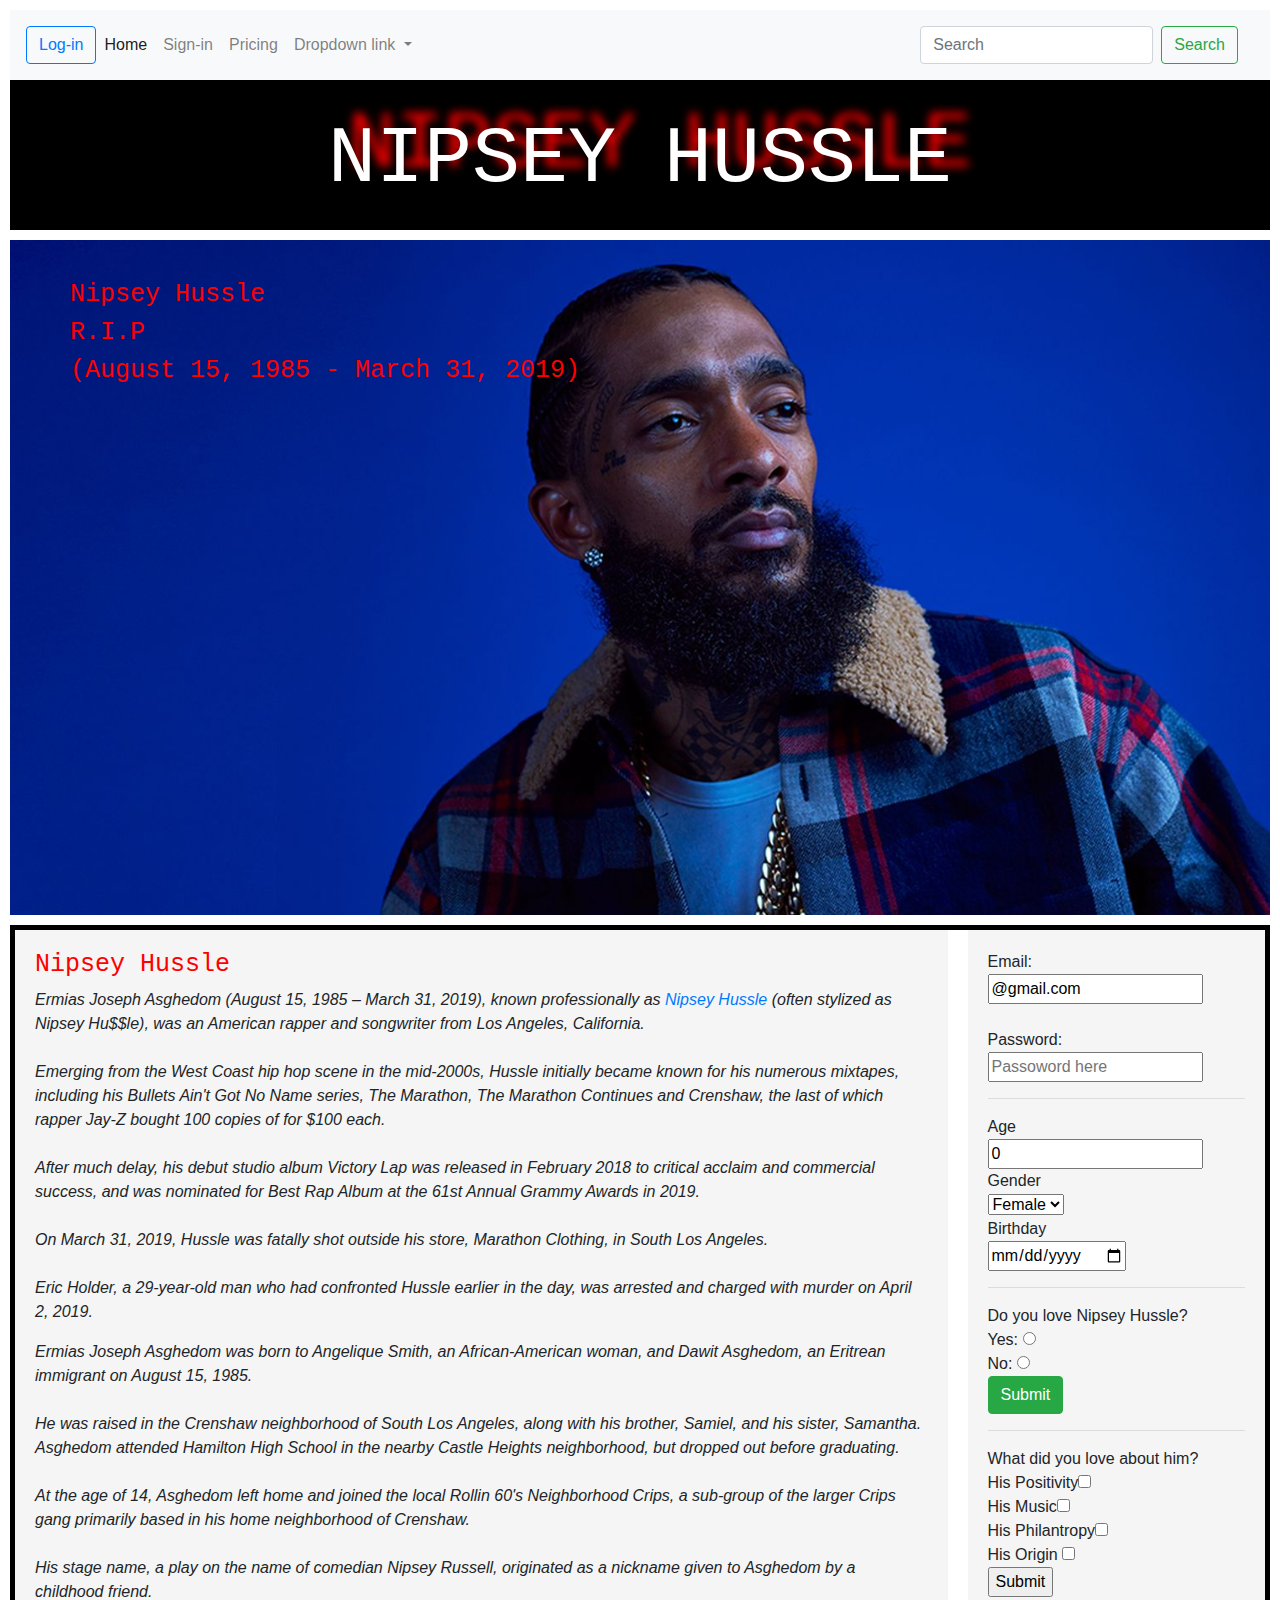
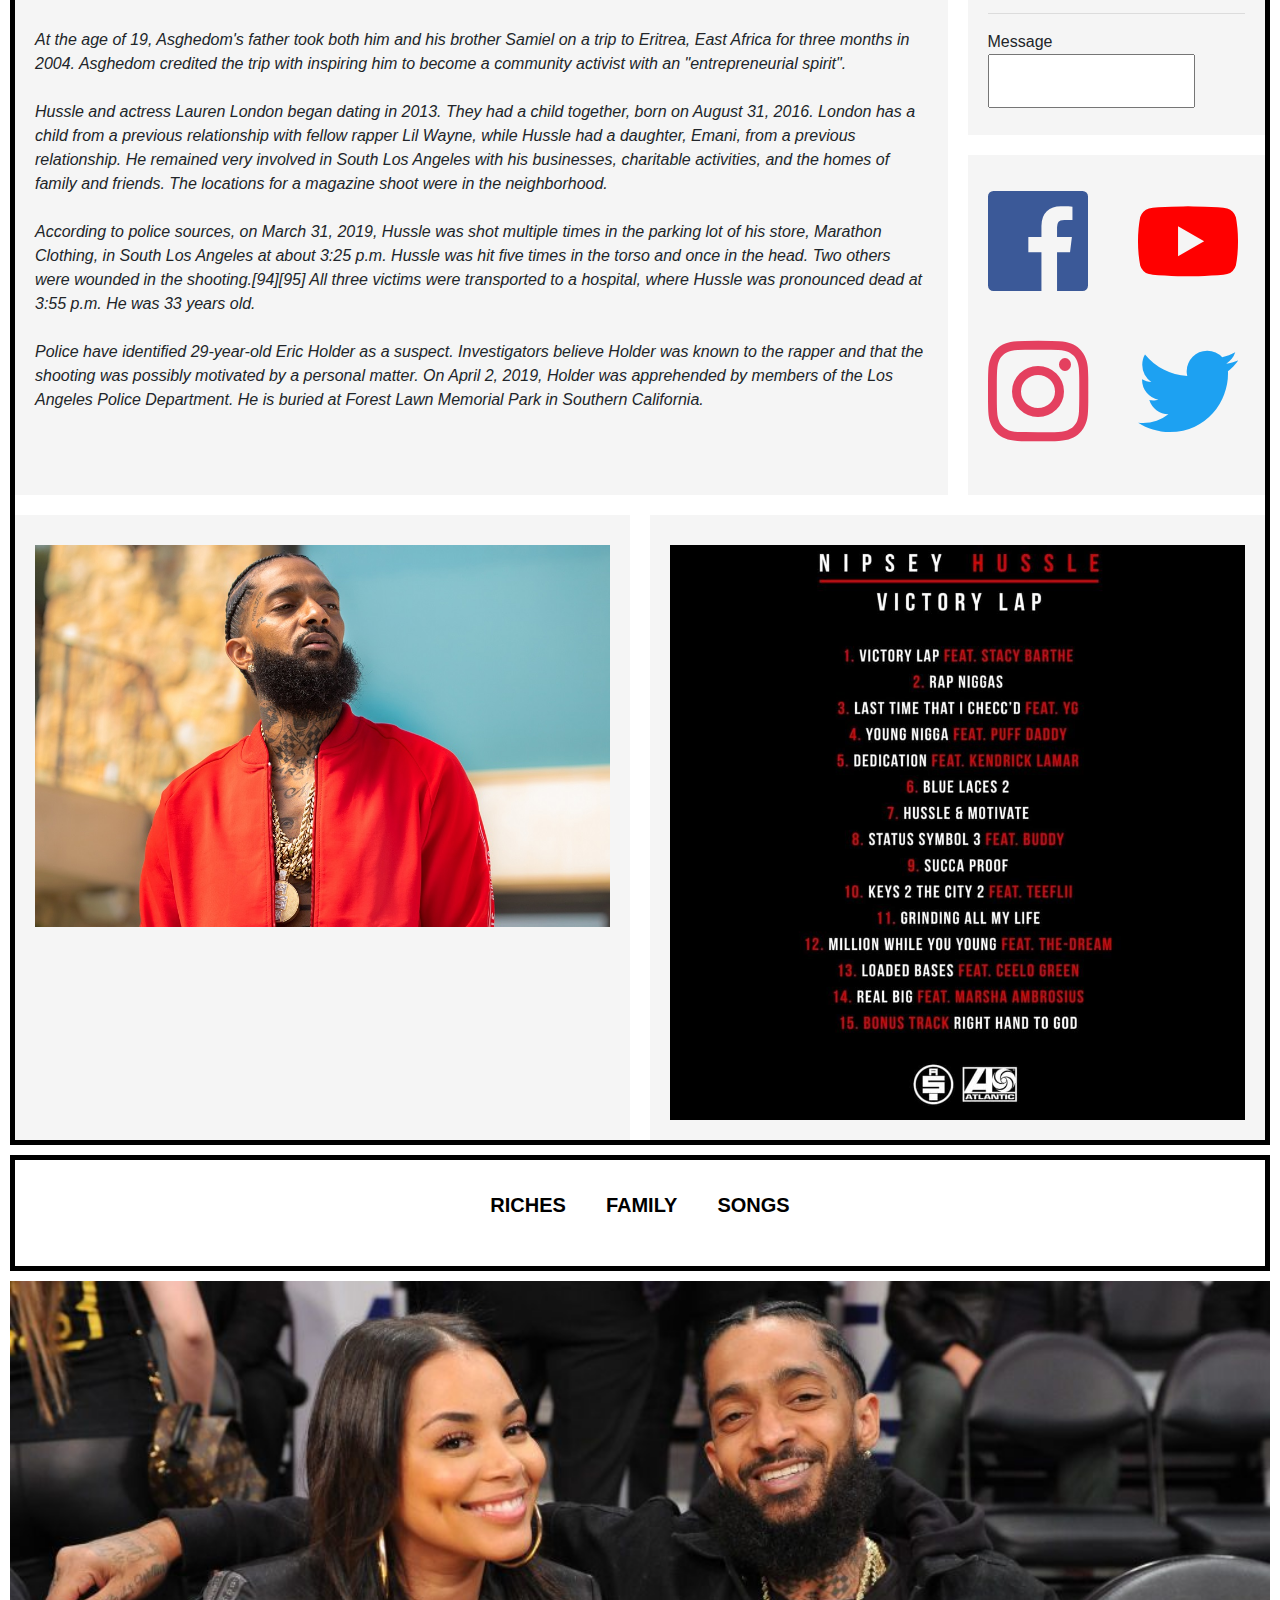
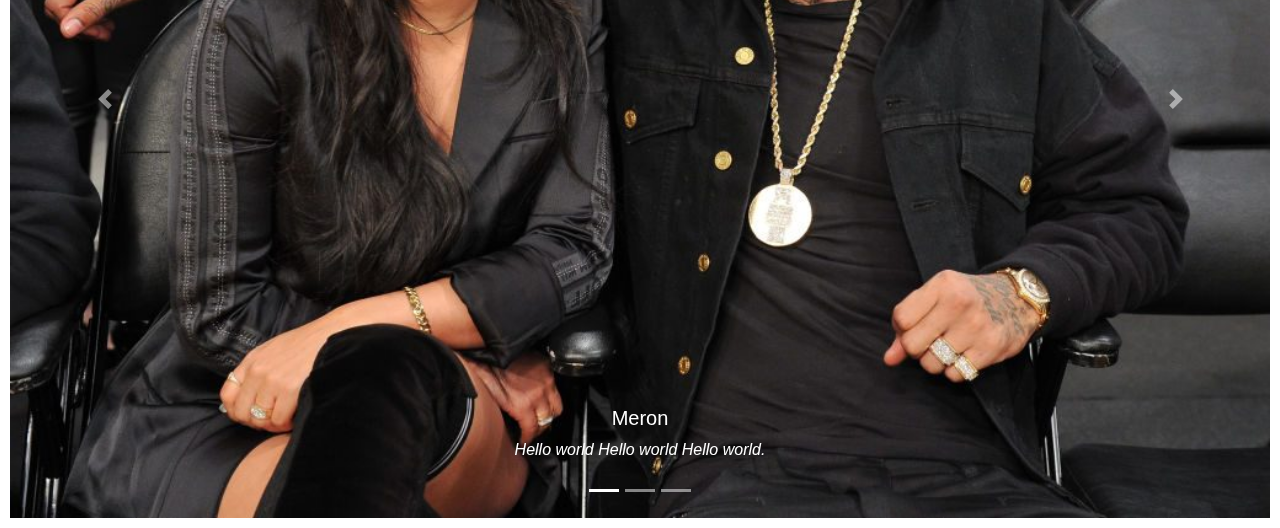
==== commit 72f7ff15: "add nav bar" ====
--- a/index.html
+++ b/index.html
@@ -10,19 +10,53 @@
   <link rel="stylesheet" href="css/4/style.css">
   <link rel="stylesheet" href="css/animate.css">
   <link rel="stylesheet" href="css/style.css">
-  
   <title>NIPSEY HUSSLE</title>
 </head>
   <body class="body-index">
+
+    <nav class="navbar navbar-expand-lg navbar-light bg-light">
+        <a href="login.html" target="_blank">
+            <button type="button" class="btn btn-outline-primary">
+              Log-in
+            </button>
+           </a>
+          <button class="navbar-toggler" type="button" data-toggle="collapse" data-target="#navbarNavDropdown" aria-controls="navbarNavDropdown" aria-expanded="false" aria-label="Toggle navigation">
+            <span class="navbar-toggler-icon"></span>
+          </button>
+          <div class="collapse navbar-collapse" id="navbarNavDropdown">
+            <ul class="navbar-nav">
+              <li class="nav-item active">
+                <a class="nav-link" href="#">Home <span class="sr-only">(current)</span></a>
+              </li>
+              <li class="nav-item">
+                <a class="nav-link" href="#">Sign-in</a>
+              </li>
+              <li class="nav-item">
+                <a class="nav-link" href="#">Pricing</a>
+              </li>
+              <li class="nav-item dropdown">
+                <a class="nav-link dropdown-toggle" href="#" id="navbarDropdownMenuLink" role="button" data-toggle="dropdown" aria-haspopup="true" aria-expanded="false">
+                  Dropdown link
+                </a>
+                <div class="dropdown-menu" aria-labelledby="navbarDropdownMenuLink">
+                  <a class="dropdown-item" href="#">Action</a>
+                  <a class="dropdown-item" href="#">Another action</a>
+                  <a class="dropdown-item" href="#">Something else here</a>
+                </div>
+              </li>
+            </ul>
+            <nav class="navbar navbar-light bg-light" style="margin-left: auto;">
+                <form class="form-inline">
+                  <input class="form-control mr-sm-2" type="search" placeholder="Search" aria-label="Search">
+                  <button class="btn btn-outline-success my-2 my-sm-0" type="submit">Search</button>
+                </form>
+              </nav>
+          </div>
+
+    </nav>
+
     <header class="headerone" id="header">
-      
  <h1>Nipsey Hussle</h1>
- <a href="login.html" target="_blank">
-   <button type="button" class="btn btn-outline-primary">
-     Log-in
-   </button>
-  </a>
-
     </header>
 
     <section class="firstsection">
@@ -156,6 +190,51 @@
         </ul>
     </footer>
 
+    <section class="slides-container">
+    <div class="bd-example">
+      <div id="carouselExampleCaptions" class="carousel slide" data-ride="carousel">
+        <ol class="carousel-indicators">
+          <li data-target="#carouselExampleCaptions" data-slide-to="0" class="active"></li>
+          <li data-target="#carouselExampleCaptions" data-slide-to="1"></li>
+          <li data-target="#carouselExampleCaptions" data-slide-to="2"></li>
+        </ol>
+        <div class="carousel-inner">
+          <div class="carousel-item active">
+            <img src="images/London.jpg" class="d-block w-100" alt="...">
+            <div class="carousel-caption d-none d-md-block">
+              <h5>Meron</h5>
+              <p>Hello world Hello world Hello world.</p>
+            </div>
+          </div>
+          <div class="carousel-item">
+            <img src="images/nipred.jpg" class="d-block w-100" alt="...">
+            <div class="carousel-caption d-none d-md-block">
+              <h5>Meron</h5>
+              <p>Hello world Hello world Hello world</p>
+            </div>
+          </div>
+          <div class="carousel-item">
+            <img src="images/husslle.jpg" class="d-block w-100" alt="...">
+            <div class="carousel-caption d-none d-md-block">
+              <h5>Meron</h5>
+              <p>Hello world Hello world Hello world.</p>
+            </div>
+          </div>
+        </div>
+        <a class="carousel-control-prev" href="#carouselExampleCaptions" role="button" data-slide="prev">
+          <span class="carousel-control-prev-icon" aria-hidden="true"></span>
+          <span class="sr-only">Previous</span>
+        </a>
+        <a class="carousel-control-next" href="#carouselExampleCaptions" role="button" data-slide="next">
+          <span class="carousel-control-next-icon" aria-hidden="true"></span>
+          <span class="sr-only">Next</span>
+        </a>
+      </div>
+    </div> 
+    </section>
+
+
+
     <script src="https://code.jquery.com/jquery-3.3.1.slim.min.js" integrity="sha384-q8i/X+965DzO0rT7abK41JStQIAqVgRVzpbzo5smXKp4YfRvH+8abtTE1Pi6jizo" crossorigin="anonymous"></script>
     <script src="https://cdnjs.cloudflare.com/ajax/libs/popper.js/1.14.7/umd/popper.min.js" integrity="sha384-UO2eT0CpHqdSJQ6hJty5KVphtPhzWj9WO1clHTMGa3JDZwrnQq4sF86dIHNDz0W1" crossorigin="anonymous"></script>
     <script src="https://stackpath.bootstrapcdn.com/bootstrap/4.3.1/js/bootstrap.min.js" integrity="sha384-JjSmVgyd0p3pXB1rRibZUAYoIIy6OrQ6VrjIEaFf/nJGzIxFDsf4x0xIM+B07jRM" crossorigin="anonymous"></script>
--- a/css/style.css
+++ b/css/style.css
@@ -9,7 +9,12 @@
   width: 300px;
   margin: 0 auto;
   margin-top: 164px;
-} 
+}
+.bd-example {
+  margin-top: 10px;
+  height: 100%;
+  width: 100%;
+}  
 header, section, footer {
     display: block;
   }
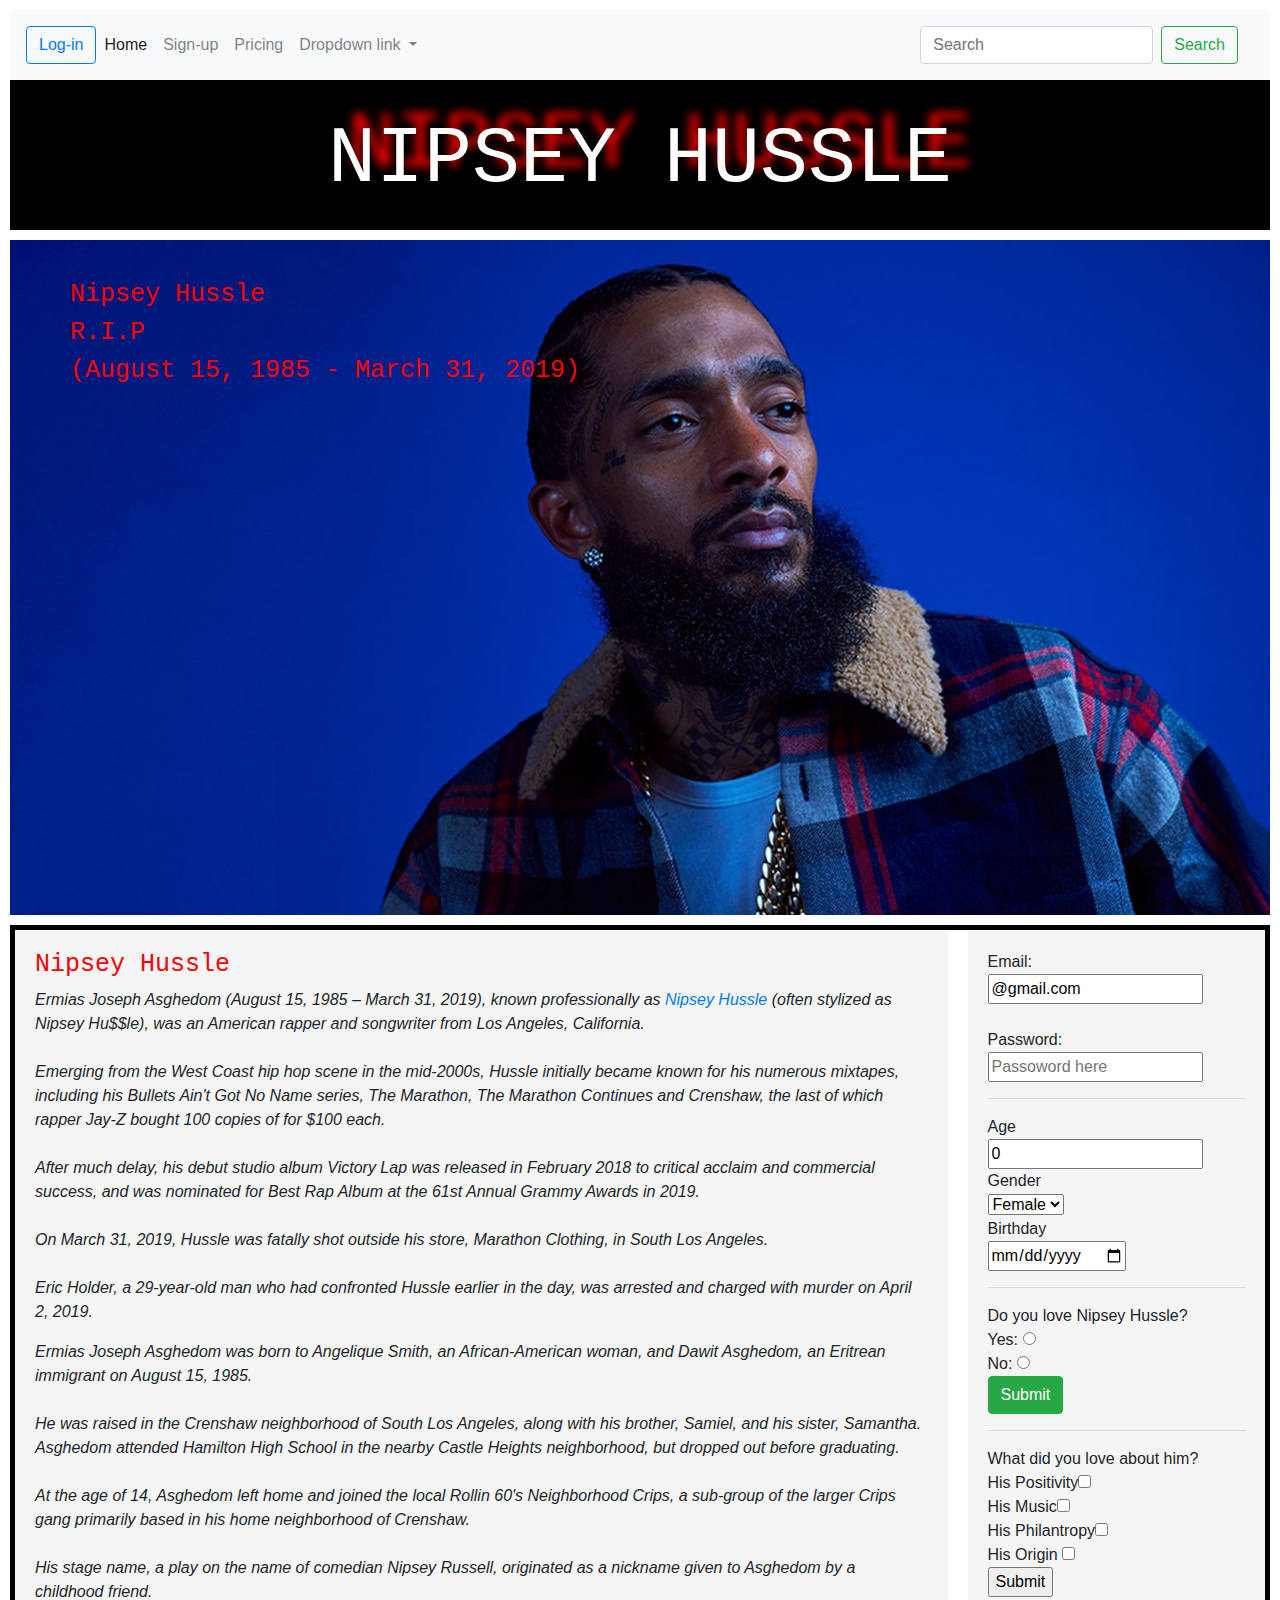
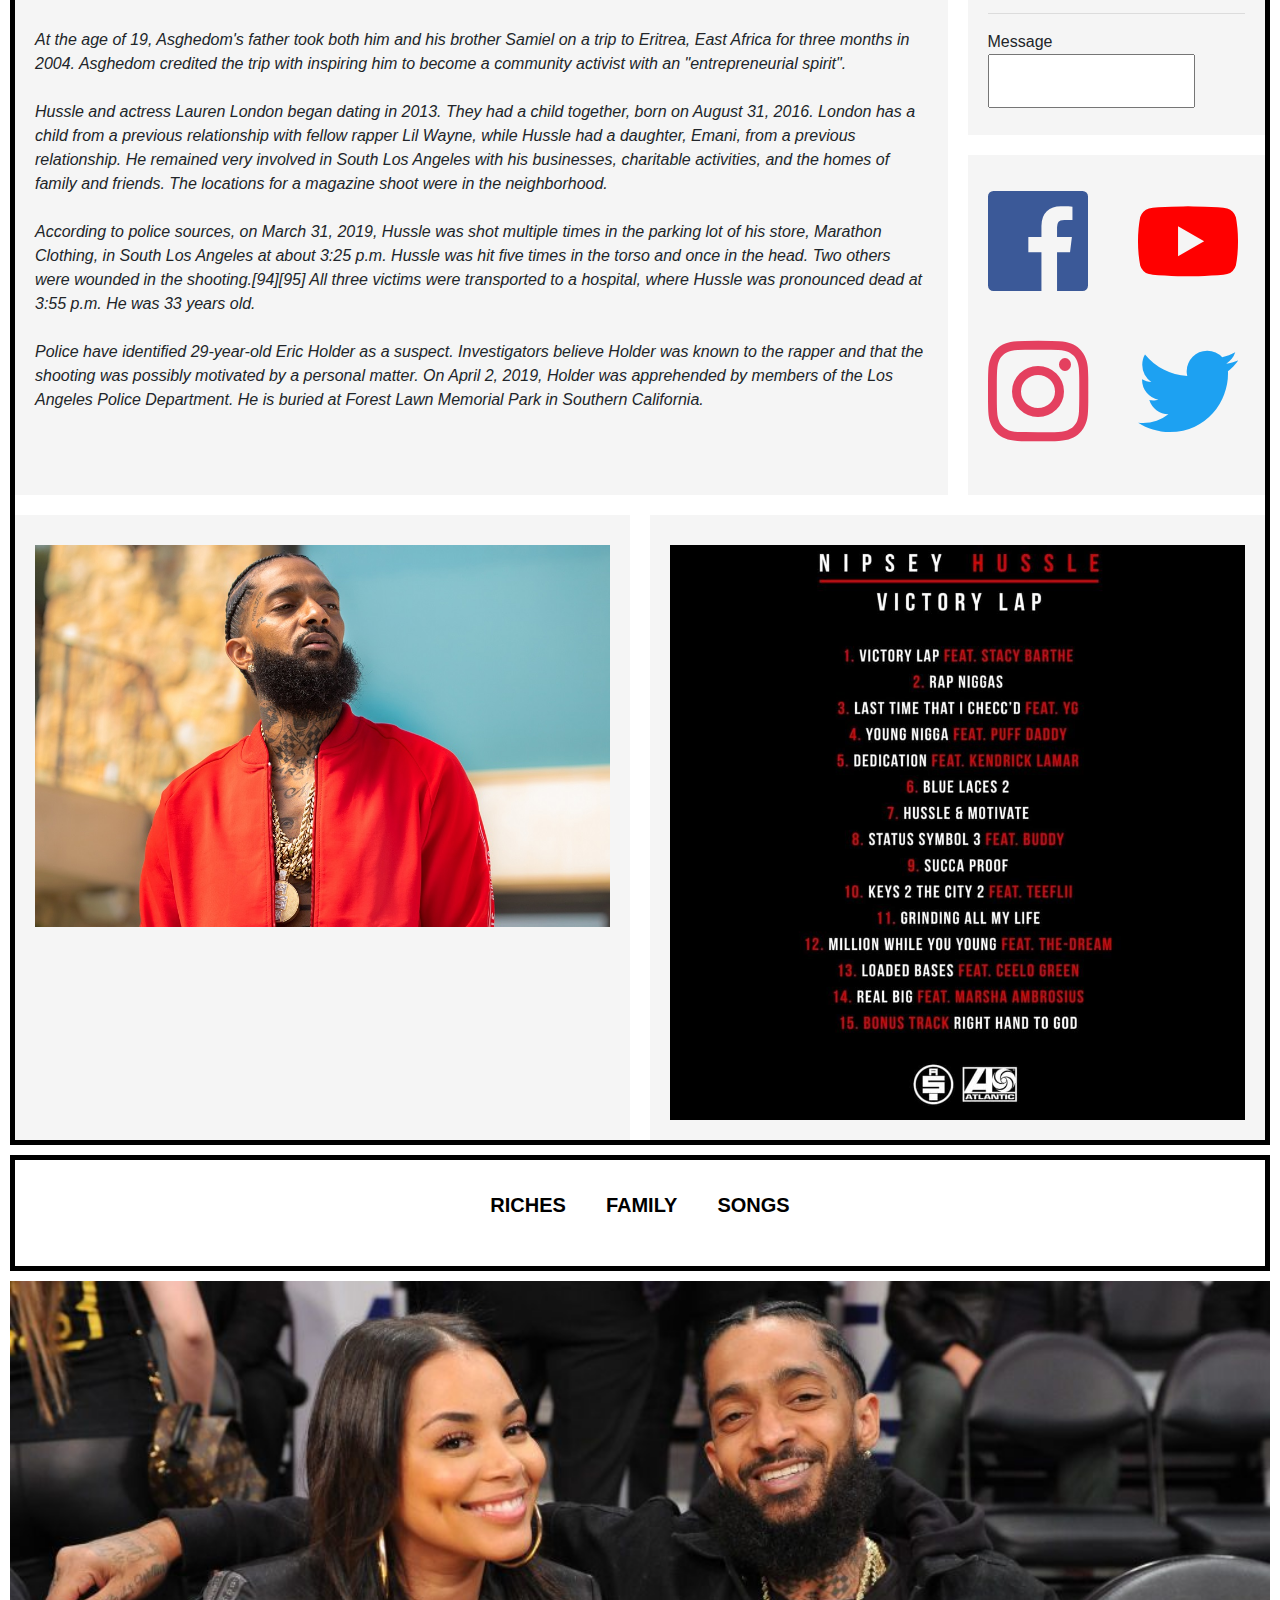
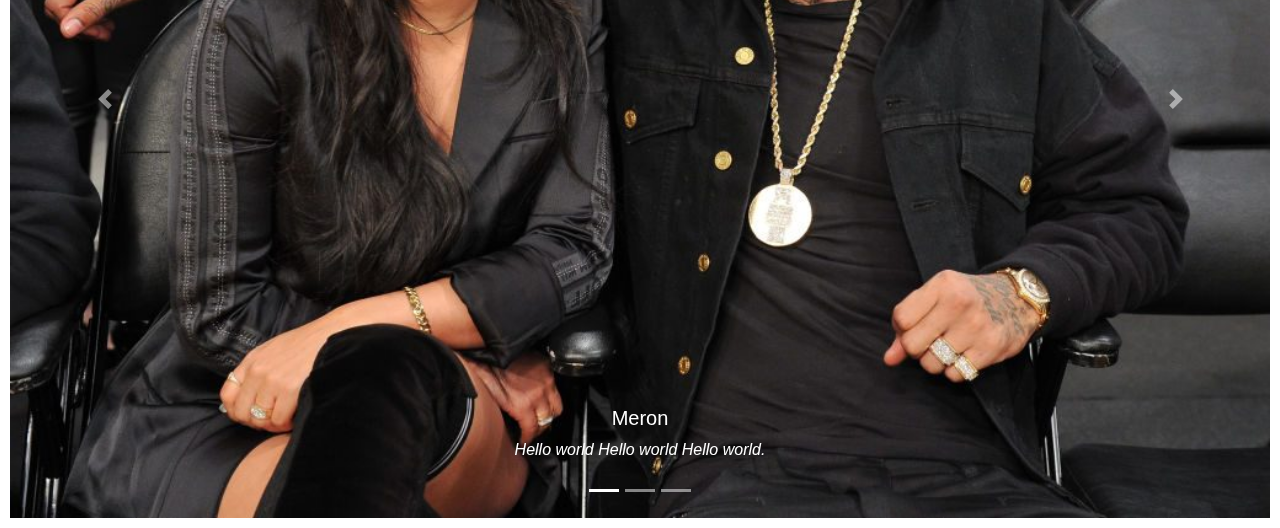
==== commit 02b00e9e: "sticky-top" ====
--- a/index.html
+++ b/index.html
@@ -1,21 +1,26 @@
 <!DOCTYPE html>
+<!--
+	Nipsey by HTML CSS JS
+	meronada.github.io/Nipsey
+	First Website with powercoders
+-->
 <html lang="en">
 <head>
   <meta charset="UTF-8">
   <meta name="viewport" content="width=device-width, initial-scale=1.0">
   <meta http-equiv="X-UA-Compatible" content="ie=edge">
-  <link rel="stylesheet" href="css/reset.css">
+  <link rel="stylesheet" href="assets/css/reset.css">
   <link rel="stylesheet" href="https://stackpath.bootstrapcdn.com/bootstrap/4.3.1/css/bootstrap.min.css" integrity="sha384-ggOyR0iXCbMQv3Xipma34MD+dH/1fQ784/j6cY/iJTQUOhcWr7x9JvoRxT2MZw1T" crossorigin="anonymous">
   <link rel="shortcut icon" href="images/ami.jpg"/>
-  <link rel="stylesheet" href="css/4/style.css">
-  <link rel="stylesheet" href="css/animate.css">
-  <link rel="stylesheet" href="css/style.css">
+  <link rel="stylesheet" href="assets/css/4/style.css">
+  <link rel="stylesheet" href="assets/css/animate.css">
+  <link rel="stylesheet" href="assets/css/style.css">
   <title>NIPSEY HUSSLE</title>
 </head>
   <body class="body-index">
-
-    <nav class="navbar navbar-expand-lg navbar-light bg-light">
-        <a href="login.html" target="_blank">
+<!-- Navbar -->
+    <nav class="navbar sticky-top navbar-expand-lg navbar-light bg-light">
+        <a href="login.html">
             <button type="button" class="btn btn-outline-primary">
               Log-in
             </button>
@@ -29,7 +34,7 @@
                 <a class="nav-link" href="#">Home <span class="sr-only">(current)</span></a>
               </li>
               <li class="nav-item">
-                <a class="nav-link" href="#">Sign-in</a>
+                <a class="nav-link" href="#">Sign-up</a>
               </li>
               <li class="nav-item">
                 <a class="nav-link" href="#">Pricing</a>
@@ -45,7 +50,7 @@
                 </div>
               </li>
             </ul>
-            <nav class="navbar navbar-light bg-light" style="margin-left: auto;">
+            <nav class="navbar navbar-light bg-light">
                 <form class="form-inline">
                   <input class="form-control mr-sm-2" type="search" placeholder="Search" aria-label="Search">
                   <button class="btn btn-outline-success my-2 my-sm-0" type="submit">Search</button>
@@ -54,11 +59,11 @@
           </div>
 
     </nav>
-
+<!-- Header -->
     <header class="headerone" id="header">
  <h1>Nipsey Hussle</h1>
     </header>
-
+<!--first section-->
     <section class="firstsection">
         <div class="containerimage">
     <img class="mainimage" src="images/nipmain.jpg" alt="" srcset="">
@@ -69,7 +74,7 @@
       </div>
         </div>
     </section>
-
+<!--second section-->
     <section class="fivearticles">
         <article id="one">
             <div>
@@ -181,7 +186,7 @@
               <img src="images/victorylap.jpg" alt="" srcset=""></a></div>
         </article>
     </section>
-
+<!--Footer-->
     <footer class="footerone" id="footer">
         <ul>
           <li><a href="http://bbc.com/news" target="_blank">Riches</a></li>
@@ -189,7 +194,7 @@
           <li><a href="http://www.bbc.com/news" target="_blank">Songs</a></li>
         </ul>
     </footer>
-
+<!--Slides-->
     <section class="slides-container">
     <div class="bd-example">
       <div id="carouselExampleCaptions" class="carousel slide" data-ride="carousel">
@@ -234,7 +239,7 @@
     </section>
 
 
-
+<!-- Scripts -->
     <script src="https://code.jquery.com/jquery-3.3.1.slim.min.js" integrity="sha384-q8i/X+965DzO0rT7abK41JStQIAqVgRVzpbzo5smXKp4YfRvH+8abtTE1Pi6jizo" crossorigin="anonymous"></script>
     <script src="https://cdnjs.cloudflare.com/ajax/libs/popper.js/1.14.7/umd/popper.min.js" integrity="sha384-UO2eT0CpHqdSJQ6hJty5KVphtPhzWj9WO1clHTMGa3JDZwrnQq4sF86dIHNDz0W1" crossorigin="anonymous"></script>
     <script src="https://stackpath.bootstrapcdn.com/bootstrap/4.3.1/js/bootstrap.min.js" integrity="sha384-JjSmVgyd0p3pXB1rRibZUAYoIIy6OrQ6VrjIEaFf/nJGzIxFDsf4x0xIM+B07jRM" crossorigin="anonymous"></script>
--- a/assets/css/4/style.css
+++ b/assets/css/4/style.css
@@ -0,0 +1,42 @@
+@font-face {
+  font-family: 'icomoon';
+  src:  url('fonts/icomoon.eot?q5d6qf');
+  src:  url('fonts/icomoon.eot?q5d6qf#iefix') format('embedded-opentype'),
+    url('fonts/icomoon.ttf?q5d6qf') format('truetype'),
+    url('fonts/icomoon.woff?q5d6qf') format('woff'),
+    url('fonts/icomoon.svg?q5d6qf#icomoon') format('svg');
+  font-weight: normal;
+  font-style: normal;
+}
+
+[class^="icon-"], [class*=" icon-"] {
+  /* use !important to prevent issues with browser extensions that change fonts */
+  font-family: 'icomoon' !important;
+  speak: none;
+  font-style: normal;
+  font-weight: normal;
+  font-variant: normal;
+  text-transform: none;
+  line-height: 1;
+
+  /* Better Font Rendering =========== */
+  -webkit-font-smoothing: antialiased;
+  -moz-osx-font-smoothing: grayscale;
+}
+
+.icon-youtube:before {
+  content: "\e900";
+  color: #f00;
+}
+.icon-twitter:before {
+  content: "\e901";
+  color: #1da1f2;
+}
+.icon-instagram:before {
+  content: "\e902";
+  color: #e4405f;
+}
+.icon-facebook:before {
+  content: "\e903";
+  color: #3b5998;
+}
--- a/assets/css/style.css
+++ b/assets/css/style.css
@@ -0,0 +1,209 @@
+
+.body-index  {
+    margin: 10px;
+    /* background-color: #2e3141;
+    background-image: linear-gradient(to top, rgba(46, 49, 65, 0.8), rgba(46, 49, 65, 0.8)), url("bluerose.jpg");
+    background-size: auto, cover;
+    background-attachment: fixed, fixed;
+    background-position: center, center; */
+}
+#bg-login {
+  background-color: whitesmoke;
+}
+ .form-signin {
+  width: 300px;
+  margin: 0 auto;
+  margin-top: 164px;
+}
+.navbar {
+  margin-left: auto;
+}
+.bd-example {
+  margin-top: 10px;
+  height: 100%;
+  width: 100%;
+}  
+header, section, footer {
+    display: block;
+  }
+.headerone, .footerone {
+    border: black solid 5px;
+}
+#header {
+  background-color: black;
+  height: 150px;
+  position: relative;
+  opacity: 1;
+}
+#header .btn {
+  position: absolute;
+  top: 50px;
+  right: 50px;
+}
+#header h1 {
+  color: white;
+  font-size: 5em;
+  text-align: center;
+  line-height: 150px;
+  text-transform: uppercase;
+  text-shadow: 20px -15px 10px red;
+}
+.firstsection {
+  margin-bottom: 10px;
+}
+.containerimage {
+  position: relative;
+}
+.mainimage, #five img, #four img {
+  display: block;
+  width: 100%;
+  margin-top: 10px;
+  }
+/* top left text */
+.text-block {
+  position: absolute;
+  top: 40px;
+  left: 40px;
+  color: black;
+  padding-left: 20px;
+  padding-right: 20px;
+}
+.fivearticles {
+  display: grid;
+  grid-template-columns: 1fr 1fr 1fr 1fr;
+  grid-gap: 20px;
+  border: solid black 5px;
+}
+#one, #two, #three, #four, #five {
+  padding: 20px;
+  background-color: whitesmoke;
+}
+#one {
+  grid-column: 1/4;
+  grid-row: 1/3;
+}
+.body-index h1 {
+  font-size: 25px;
+  font-family: monospace;
+  color: red;
+}
+p {
+  font-style: italic;
+  line-height: 1.5;
+  transition: background .3s ease;
+}
+#two {
+  grid-column: 4/5;
+  grid-row: 1/2;
+  min-width: 230px;
+}
+#message {
+  resize: none;
+  }
+#three {
+  grid-column: 4/5;
+  grid-row: 2/3;
+  min-width: 230px;
+}
+.icons-div {
+  font-size: 100px;
+}
+.icons-div a {
+  text-decoration: none;
+}
+.icon-youtube:before {
+  content: "\e900";
+  color: #f00; 
+}
+.icon-twitter:before {
+  content: "\e901";
+  color: #1da1f2;
+}
+.icon-instagram:before {
+  content: "\e902";
+  color: #e4405f;
+}
+.icon-facebook:before {
+  content: "\e903";
+  color: #3b5998;
+}
+#four {
+  grid-column: 1/3;
+  grid-row: 3/4;
+  min-width: 100%;
+}
+#five {
+  grid-column: 3/5;
+  grid-row: 3/4;
+  min-width: 100%;
+}
+#footer {
+  font-size: 20px;
+  margin-top: 10px;
+}
+ul {
+    display: flex;
+    justify-content: center;
+}
+
+ul li {
+    list-style: none;
+}
+
+#footer ul li a {
+    display: block;
+    padding: 10px 20px;
+    margin: 20px 0;
+    text-decoration: none;
+    text-transform: uppercase;
+    color: black;
+    font-weight: bold;
+}
+ul li a:hover {
+  background-color: whitesmoke;
+}
+    @media only screen and (max-width: 800px) {
+
+        #header h1 {
+        color: white;
+        font-size: 3em;
+        text-align: center;
+        line-height: 150px;
+        text-transform: uppercase;
+        text-shadow: 20px -15px 10px red;
+      }
+      #header .btn {
+        position: absolute;
+        top: 105px;
+        right:40%;
+
+      }
+      .fivearticles {
+        display: grid;
+        grid-template-columns: 1fr;
+      }
+      #one {
+        grid-column: 1/2;
+        grid-row: 1/2;
+        background-color: antiquewhite;
+      }
+      #two {
+        grid-column: 1/2;
+        grid-row: 2/3;
+      }
+      #three {
+        grid-column: 1/2;
+        grid-row: 5/6;
+        min-width: 230px;
+      }
+      #four {
+        grid-column: 1/2;
+        grid-row: 3/4;
+        min-width: 100%;
+      }
+      #five {
+        grid-column: 1/2;
+        grid-row: 4/5;
+        min-width: 100%;
+      }
+    }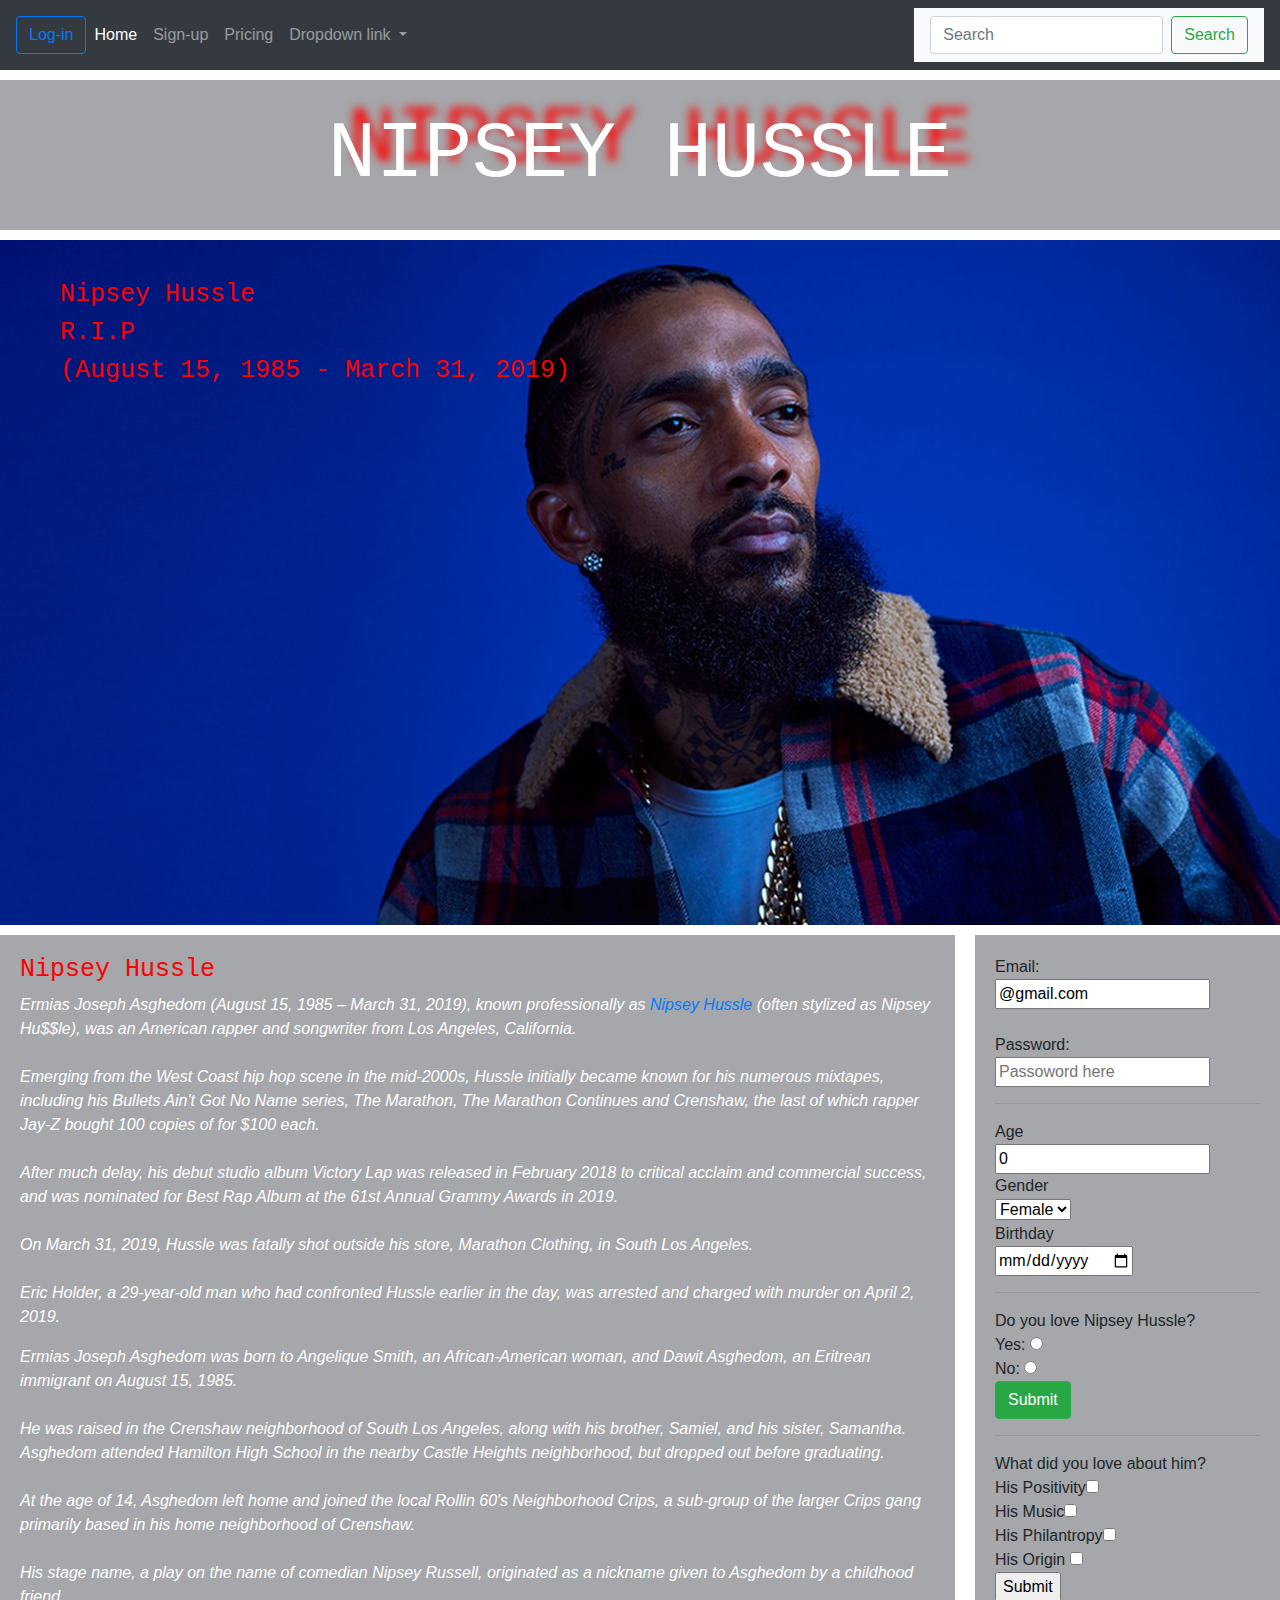
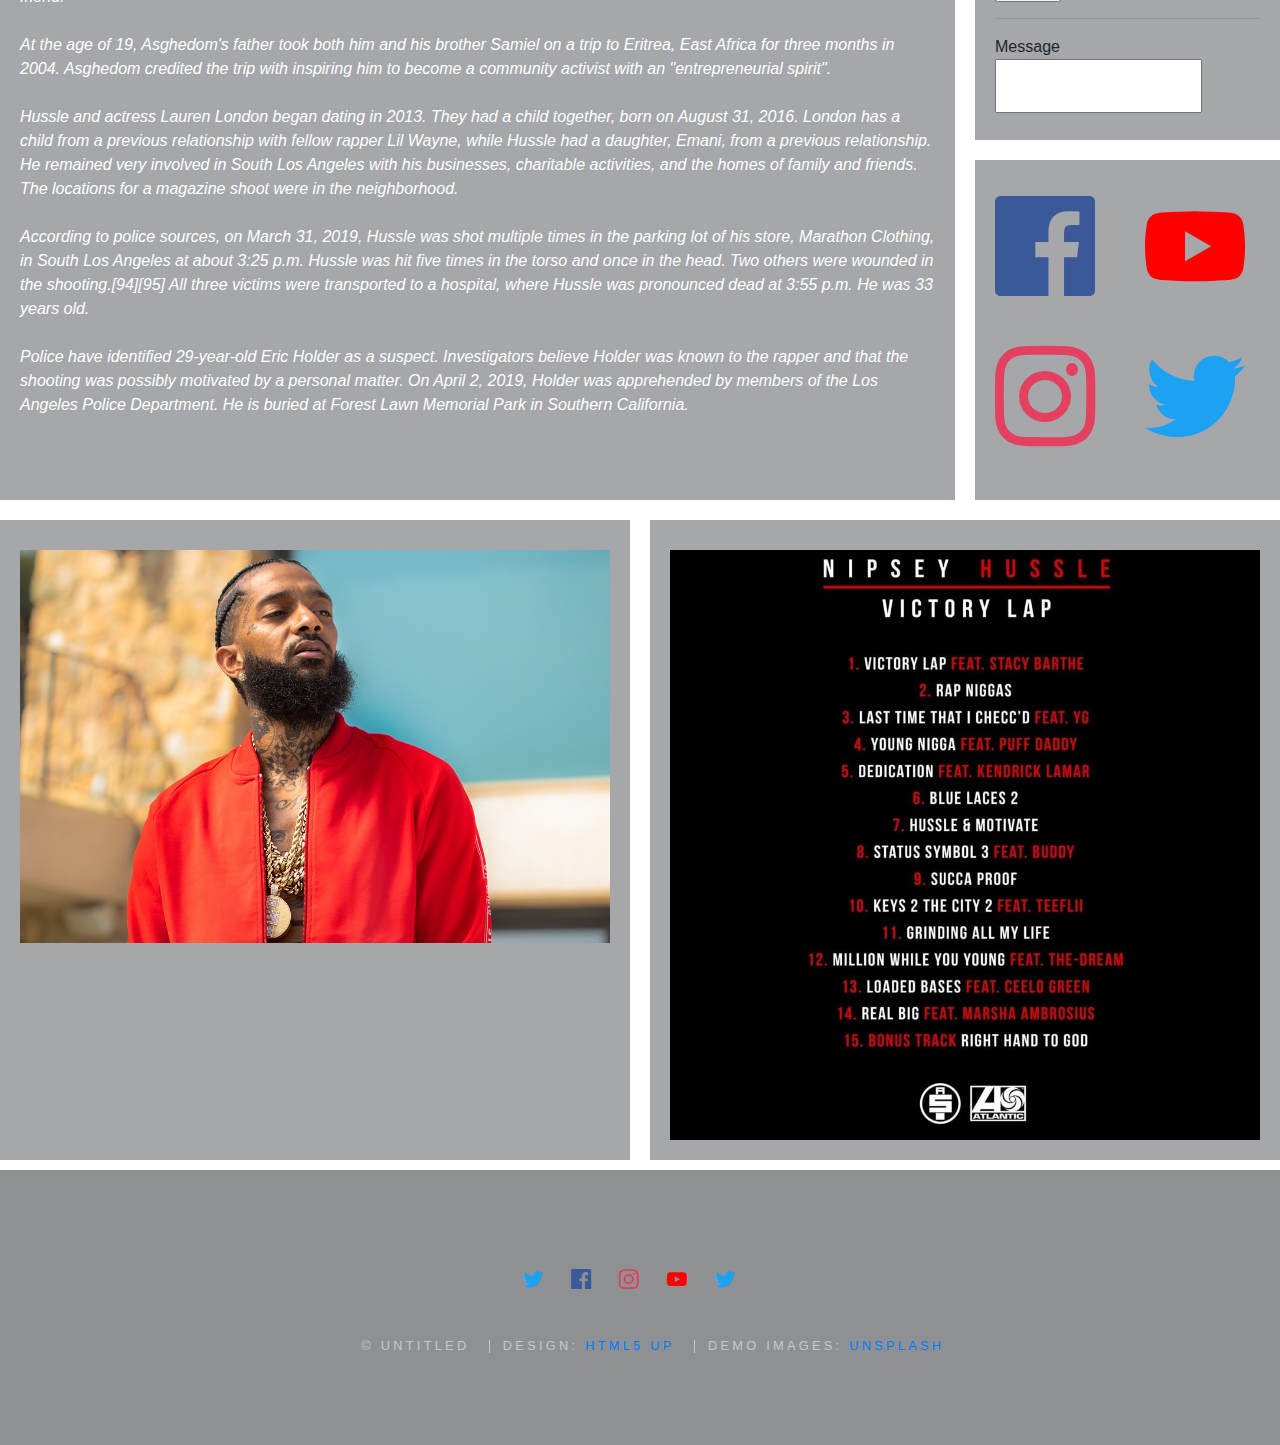
==== commit 9efc9cf5: "bg image" ====
--- a/index.html
+++ b/index.html
@@ -16,10 +16,19 @@
   <link rel="stylesheet" href="assets/css/animate.css">
   <link rel="stylesheet" href="assets/css/style.css">
   <title>NIPSEY HUSSLE</title>
+  <!-- <style>
+  .body-index {
+    background-color: #2e3141;
+		background-image: linear-gradient(to top, rgba(46, 49, 65, 0.8), rgba(46, 49, 65, 0.8)), url("75.jpg");
+		background-size: auto, cover;
+		background-attachment: fixed, fixed;
+		background-position: center, center;
+  }
+  </style> -->
 </head>
   <body class="body-index">
 <!-- Navbar -->
-    <nav class="navbar sticky-top navbar-expand-lg navbar-light bg-light">
+    <nav id="navbar-margin" class="navbar sticky-top navbar-expand-lg navbar-dark bg-dark">
         <a href="login.html">
             <button type="button" class="btn btn-outline-primary">
               Log-in
@@ -187,15 +196,30 @@
         </article>
     </section>
 <!--Footer-->
-    <footer class="footerone" id="footer">
-        <ul>
-          <li><a href="http://bbc.com/news" target="_blank">Riches</a></li>
-          <li><a href="http://www.bbc.com/news" target="_blank">Family</a></li>
-          <li><a href="http://www.bbc.com/news" target="_blank">Songs</a></li>
-        </ul>
-    </footer>
+<footer id="footer">
+  <ul class="icons">
+    <li><a href="#" class="icon-twitter"><span class="label"></span></a></li>
+    <li><a href="#" class="icon-facebook"><span class="label"></span></a></li>
+    <li><a href="#" class="icon-instagram"><span class="label"></span></a></li>
+    <li><a href="#" class="icon-youtube"><span class="label"></span></a></li>
+    <li><a href="#" class="icon-twitter"><span class="label"></span></a></li>
+  </ul>
+  <ul class="copyright">
+    <li>© Untitled</li>
+    <li>Design: 
+      <a href="http://html5up.net">
+        HTML5 UP
+      </a>
+    </li>
+    <li>Demo Images: 
+      <a href="http://unsplash.com">
+        Unsplash
+      </a>
+    </li>
+  </ul>
+</footer>
 <!--Slides-->
-    <section class="slides-container">
+    <!-- <section class="slides-container">
     <div class="bd-example">
       <div id="carouselExampleCaptions" class="carousel slide" data-ride="carousel">
         <ol class="carousel-indicators">
@@ -236,7 +260,7 @@
         </a>
       </div>
     </div> 
-    </section>
+    </section> -->
 
 
 <!-- Scripts -->
--- a/assets/css/style.css
+++ b/assets/css/style.css
@@ -1,12 +1,10 @@
 
-.body-index  {
-    margin: 10px;
-    /* background-color: #2e3141;
-    background-image: linear-gradient(to top, rgba(46, 49, 65, 0.8), rgba(46, 49, 65, 0.8)), url("bluerose.jpg");
-    background-size: auto, cover;
-    background-attachment: fixed, fixed;
-    background-position: center, center; */
-}
+  .body-index {
+		background-image: url("../../75.jpg");
+		background-size: cover;
+		background-attachment: fixed;
+		background-position: center;
+  }
 #bg-login {
   background-color: whitesmoke;
 }
@@ -17,6 +15,9 @@
 }
 .navbar {
   margin-left: auto;
+}
+#navbar-margin {
+margin-bottom: 10px;
 }
 .bd-example {
   margin-top: 10px;
@@ -26,14 +27,10 @@
 header, section, footer {
     display: block;
   }
-.headerone, .footerone {
-    border: black solid 5px;
-}
 #header {
-  background-color: black;
+  background-color: rgba(29, 36, 42, 0.4);
   height: 150px;
   position: relative;
-  opacity: 1;
 }
 #header .btn {
   position: absolute;
@@ -72,11 +69,10 @@
   display: grid;
   grid-template-columns: 1fr 1fr 1fr 1fr;
   grid-gap: 20px;
-  border: solid black 5px;
 }
 #one, #two, #three, #four, #five {
   padding: 20px;
-  background-color: whitesmoke;
+  background-color: rgba(29, 36, 42, 0.4);
 }
 #one {
   grid-column: 1/4;
@@ -89,6 +85,7 @@
 }
 p {
   font-style: italic;
+  color: white;
   line-height: 1.5;
   transition: background .3s ease;
 }
@@ -138,29 +135,52 @@
   min-width: 100%;
 }
 #footer {
-  font-size: 20px;
   margin-top: 10px;
-}
-ul {
-    display: flex;
-    justify-content: center;
-}
-
-ul li {
-    list-style: none;
-}
-
-#footer ul li a {
-    display: block;
-    padding: 10px 20px;
-    margin: 20px 0;
-    text-decoration: none;
-    text-transform: uppercase;
-    color: black;
-    font-weight: bold;
-}
-ul li a:hover {
-  background-color: whitesmoke;
+  background-color: rgba(29, 36, 42, 0.5);
+  padding: 6em 0 4em 0;
+  text-align: center;
+  letter-spacing: 0.075em;
+  display: block;
+  font-size: 100%;
+}
+.icons, .copyright {
+    padding: 0;
+    border: 0;
+    margin: 0 0 2em 0;
+    font: inherit;
+    vertical-align: baseline;
+    list-style: disc;
+  }
+#footer .icons {
+  font-size: 1.25em;
+  cursor: default;
+  list-style: none;
+  padding-left: 0;
+}
+#footer .copyright {
+  color: rgba(255, 255, 255, 0.5);
+  font-size: 0.8em;
+  letter-spacing: 0.255em;
+  list-style: none;
+  padding: 0;
+  text-transform: uppercase;
+}
+ul.icons li {
+  display: inline-block;
+  padding: 0 1em 0 0;
+}
+ul.icons li a {
+  text-decoration: none;
+}
+ul.copyright li {
+    border-left: solid 1px rgba(255, 255, 255, 0.5);
+    display: inline-block;
+    line-height: 1em;
+    margin-left: 1em;
+    padding-left: 1em;
+}
+ul.copyright li:first-child {
+border-left: 0;
 }
     @media only screen and (max-width: 800px) {
 
